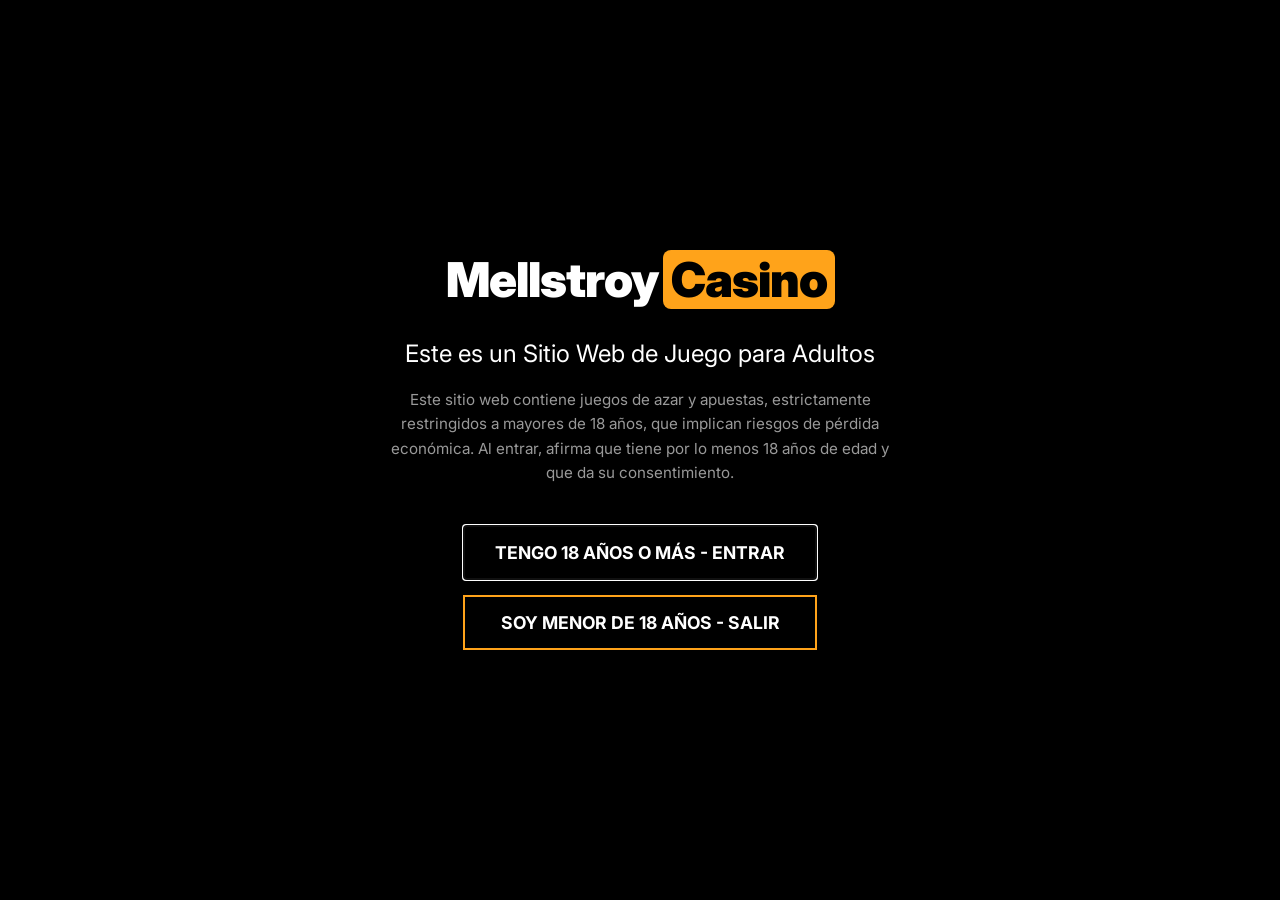
==== index.html @ 7cffe0b7 "First commit" ====
<!DOCTYPE html>
<html lang="es">

<head>
    <meta charset="UTF-8">
    <meta name="viewport" content="width=device-width, initial-scale=1.0">
    <title>Casino Royale | Crypto Casino</title>
    <link rel="stylesheet" href="styles.css">
    <!-- Fuente moderna para UI/UX -->
    <link rel="preconnect" href="https://fonts.googleapis.com">
    <link rel="preconnect" href="https://fonts.gstatic.com" crossorigin>
    <link href="https://fonts.googleapis.com/css2?family=Inter:wght@400;500;700;900&display=swap" rel="stylesheet">
</head>

<button onclick="localStorage.clear(); location.reload();"
    style="position: fixed; bottom: 10px; right: 10px; z-index: 9999; background: red; color: white; padding: 10px; border-radius: 5px; cursor: pointer;">💣
    Reset DB</button>

<body>

    <!-- modal de verificacion de edad (Meme Hub) -->
    <dialog id="age-gate-modal" class="modal hub-theme">
        <div class="modal-content hub-content">
            <div class="hub-logo">
                <span class="hub-white">Mellstroy</span><span class="hub-orange">Casino</span>
            </div>
            <h2>Este es un Sitio Web de Juego para Adultos</h2>
            <p>Este sitio web contiene juegos de azar y apuestas, estrictamente restringidos a mayores de 18 años, que
                implican riesgos de pérdida económica. Al entrar, afirma que tiene por lo menos 18 años de edad y que da
                su consentimiento.</p>
            <div class="modal-actions hub-actions">
                <button id="btn-accept-age" class="btn hub-btn">TENGO 18 AÑOS O MÁS - ENTRAR</button>
                <button id="btn-reject-age" class="btn hub-btn">SOY MENOR DE 18 AÑOS - SALIR</button>
            </div>
        </div>
    </dialog>

    <!-- modal del wallet -->
    <dialog id="wallet-modal" class="modal">
        <div class="modal-content glass-effect">
            <div style="display: flex; align-items: center; gap: 15px; margin-bottom: 20px;">
                <img id="wallet-avatar" src="" alt="Avatar"
                    style="width: 60px; height: 60px; border-radius: 50%; border: 2px solid var(--accent-primary);">
                <div style="text-align: left;">
                    <h3 id="wallet-name" class="neon-text" style="margin-bottom: 5px;">Usuario</h3>
                    <p style="color: var(--text-secondary); font-size: 0.9em;">Miembro VIP</p>
                </div>
                <button id="btn-close-wallet" class="btn-icon" style="margin-left: auto; align-self: flex-start;">
                    <svg width="24" height="24" viewBox="0 0 24 24" fill="none" stroke="currentColor" stroke-width="2">
                        <path d="M18 6L6 18M6 6l12 12" />
                    </svg>
                </button>
            </div>

            <!-- Tabs de navegacion -->
            <div class="wallet-tabs">
                <button class="wallet-tab active" data-tab="deposit">Depósito</button>
                <button class="wallet-tab" data-tab="withdraw">Retiro</button>
                <button class="wallet-tab" data-tab="history">Historial</button>
            </div>

            <div class="wallet-body">
                <!-- Contenedor general de saldo, se mantiene comun en deposito y retiro -->
                <div class="wallet-balance-box">
                    <p>Saldo Actual</p>
                    <div class="balance-display">
                        <span id="wallet-balance">0.00</span> <span class="currency">€</span>
                    </div>
                </div>

                <!-- Tab Deposito / Retiro (comparten estructura) -->
                <div id="tab-transaction" class="tab-content active">
                    <div class="transaction-form">
                        <label id="transaction-label">Cantidad a ingresar</label>
                        <div class="input-group">
                            <input type="number" id="transaction-input" placeholder="0.00" min="0" step="10">
                            <span class="currency-addon">€</span>
                        </div>

                        <div class="quick-amounts">
                            <button class="btn-quick" data-val="10">+10</button>
                            <button class="btn-quick" data-val="50">+50</button>
                            <button class="btn-quick" data-val="100">+100</button>
                            <button class="btn-quick" id="btn-max-amount">MAX</button>
                        </div>

                        <button id="btn-confirm-transaction" class="btn btn-primary btn-full">Confirmar
                            Transacción</button>
                        <p id="transaction-msg" class="transaction-msg"></p>
                    </div>
                </div>

                <!-- Tab Historial -->
                <div id="tab-history" class="tab-content" style="display: none;">
                    <ul id="wallet-transactions" class="history-list">
                        <!-- transacciones inyectadas por js -->
                    </ul>
                </div>
            </div>
        </div>
    </dialog>

    <!-- modal del perfil de usuario (separado) -->
    <dialog id="profile-modal" class="modal">
        <div class="modal-content glass-effect">
            <h2 style="margin-bottom: 20px;">Mi Perfil</h2>
            <div style="display: flex; align-items: center; gap: 15px; margin-bottom: 20px;">
                <img id="profile-modal-avatar" src="" alt="Avatar"
                    style="width: 80px; height: 80px; border-radius: 50%; border: 2px solid var(--accent-primary);">
                <div style="text-align: left;">
                    <h3 id="profile-modal-name" class="neon-text" style="margin-bottom: 5px; font-size: 1.5rem;">Usuario
                    </h3>
                    <p style="color: var(--text-secondary); font-size: 0.9em;">usuario@mellstroy.com</p>
                </div>
            </div>
            <div style="display: flex; justify-content: flex-end; gap: 10px;">
                <button id="btn-close-profile" class="btn btn-secondary">Cerrar</button>
                <button id="btn-logout" class="btn btn-primary"
                    style="background: #ef4444; box-shadow: 0 0 15px rgba(239, 68, 68, 0.5);">Cerrar Sesión</button>
            </div>
        </div>
    </dialog>

    <!-- modal de login / selector de perfiles -->
    <dialog id="login-modal" class="modal" style="margin: auto; border: none; background: transparent; padding: 0;">
        <div class="modal-content glass-effect" style="width: 100vw; max-width: 500px; text-align: center;">
            <div style="margin-bottom: 30px;">
                <svg width="60" height="60" viewBox="0 0 24 24" fill="none" stroke="var(--accent-secondary)"
                    stroke-width="2"
                    style="background: rgba(139, 92, 246, 0.1); border-radius: 15px; padding: 10px; margin-bottom: 15px;">
                    <path d="M12 2L2 7l10 5 10-5-10-5zM2 17l10 5 10-5M2 12l10 5 10-5" />
                </svg>
                <h2 class="neon-text">Bienvenido a Mellstroy</h2>
                <p style="color: var(--text-secondary); margin-top: 10px;">Selecciona tu perfil o crea uno nuevo</p>
            </div>

            <div id="profiles-list"
                style="display: grid; grid-template-columns: repeat(2, 1fr); gap: 15px; margin-bottom: 30px;">
                <!-- perfiles inyectados por js -->
            </div>

            <div
                style="background: rgba(0,0,0,0.2); padding: 20px; border-radius: 12px; border: 1px solid rgba(255,255,255,0.05);">
                <h4 style="margin-bottom: 15px; color: var(--text-secondary);">Crear nuevo perfil</h4>
                <div class="input-group" style="margin-bottom: 15px;">
                    <input type="text" id="new-profile-name" placeholder="Tu nombre..."
                        style="flex: 1; background: transparent; border: none; color: #fff; padding: 12px; outline: none;">
                </div>
                <button id="btn-create-profile" class="btn btn-primary" style="width: 100%;">Registrarse y
                    Jugar</button>
            </div>
        </div>
    </dialog>

    <div class="app-layout">

        <!-- Sidebar Colapsable por defecto -->
        <aside class="sidebar collapsed" id="sidebar">
            <div class="sidebar-header" style="justify-content: center; padding-top: 10px;">
                <button id="btn-toggle-sidebar" class="btn-icon" aria-label="Colapsar menú">
                    <svg width="24" height="24" viewBox="0 0 24 24" fill="none" stroke="currentColor" stroke-width="2">
                        <path d="M3 12h18M3 6h18M3 18h18" />
                    </svg>
                </button>
            </div>

            <div class="sidebar-vip">
                <div class="vip-level">Nivel Bronce</div>
                <div class="vip-progress-bar">
                    <div class="vip-progress-fill" style="width: 45%;"></div>
                </div>
                <div class="vip-xp">Faltan 550 XP</div>
            </div>

            <nav class="sidebar-nav">
                <ul>
                    <li><a href="#" class="active"><span class="icon">🎰</span> <span class="nav-text">Slots</span></a>
                    </li>
                    <li><a href="#"><span class="icon">🔴</span> <span class="nav-text">Live Casino</span></a></li>
                    <li><a href="#"><span class="icon">🚀</span> <span class="nav-text">Crash Originals</span></a></li>
                    <li><a href="#"><span class="icon">🎁</span> <span class="nav-text">Rakeback / Bonos</span></a></li>
                    <li><a href="#"><span class="icon">🤝</span> <span class="nav-text">Afiliados</span></a></li>
                </ul>
                <ul style="margin-top: 30px; border-top: 1px solid rgba(255,255,255,0.05); padding-top: 20px;">
                    <li><a href="#"><span class="icon">🎧</span> <span class="nav-text">Soporte 24/7</span></a></li>
                </ul>
            </nav>
        </aside>

        <!-- Contenedor Principal -->
        <div class="main-content">

            <!-- Topbar Superior -->
            <header class="topbar">
                <!-- Logo movido aquí -->
                <div class="logo" style="display: flex; align-items: center; gap: 10px; cursor: pointer;"
                    onclick="returnToHome()">
                    <svg width="30" height="30" viewBox="0 0 24 24" fill="none" stroke="var(--accent-secondary)"
                        stroke-width="2" style="background: rgba(139, 92, 246, 0.1); border-radius: 8px; padding: 4px;">
                        <path d="M12 2L2 7l10 5 10-5-10-5zM2 17l10 5 10-5M2 12l10 5 10-5" />
                    </svg>
                    <span style="font-weight: 900; font-size: 1.5rem; letter-spacing: 1px;">MELLSTROY</span>
                </div>

                <div class="user-controls">
                    <!-- Boton Iniciar Sesion (Oculto si hay sesion) -->
                    <button id="btn-open-login" class="btn btn-primary" style="display: none;">Iniciar Sesión /
                        Registro</button>

                    <!-- Controles de usuario logueado -->
                    <div id="logged-in-controls" style="display: flex; gap: 20px; align-items: center; display: none;">
                        <!-- Contenedor de Saldo Mockeado -->
                        <div class="balance-container glass-effect" style="cursor: pointer;">
                            <span id="user-balance" class="balance-amount">0.00</span>
                            <span id="user-currency" class="balance-currency">€</span>
                            <button id="btn-add-funds" class="btn-add">+</button>
                        </div>

                        <!-- Perfil de Usuario -->
                        <div class="user-profile" id="user-profile-btn">
                            <img id="user-avatar" src="" alt="Avatar" class="avatar">
                            <span id="user-name" class="username">Usuario</span>
                        </div>
                    </div>
                </div>
            </header>

            <!-- Área de Contenido Principal -->
            <main>
                <!-- Banners Promocionales -->
                <section class="promo-banners">
                    <div class="banner-card banner-1">
                        <div class="banner-content">
                            <h3>550% bonus +<br>400 free spins!</h3>
                            <button class="btn btn-primary btn-sm">Grab</button>
                        </div>
                    </div>

                    <div class="banner-card banner-2">
                        <div class="banner-content">
                            <h3>Up to 30%<br>casino cashback</h3>
                            <button class="btn btn-secondary btn-sm"
                                style="background: rgba(255,255,255,0.1); border: none;">Details</button>
                        </div>
                    </div>

                    <div class="banner-card banner-3">
                        <div class="banner-content">
                            <h3>Multiple bet<br>bonus up to 15%</h3>
                            <button class="btn btn-secondary btn-sm"
                                style="background: rgba(255,255,255,0.1); border: none;">Details</button>
                        </div>
                    </div>

                    <div class="banner-card banner-4">
                        <div class="banner-content">
                            <h3>Weekly Races<br>& Tournaments</h3>
                            <button class="btn btn-secondary btn-sm"
                                style="background: rgba(255,255,255,0.1); border: none;">Details</button>
                        </div>
                    </div>
                </section>

                <!-- Buscador y Categorías -->
                <section class="search-and-categories">
                    <div class="search-bar-row">
                        <div class="main-search">
                            <svg class="search-icon" width="20" height="20" viewBox="0 0 24 24" fill="none"
                                stroke="currentColor" stroke-width="2">
                                <circle cx="11" cy="11" r="8"></circle>
                                <line x1="21" y1="21" x2="16.65" y2="16.65"></line>
                            </svg>
                            <input type="text" placeholder="Search" class="full-search-input">
                        </div>
                        <button class="btn btn-providers">Providers</button>
                    </div>

                    <div class="categories-scroll">
                        <button class="category-btn active">
                            <svg width="18" height="18" viewBox="0 0 24 24" fill="currentColor">
                                <path d="M4 4h6v6H4zm10 0h6v6h-6zM4 14h6v6H4zm10 0h6v6h-6z" />
                            </svg>
                            Lobby
                        </button>
                        <button class="category-btn">✨ Popular</button>
                        <button class="category-btn">Mell Originals</button>
                        <button class="category-btn">👑 Top games</button>
                        <button class="category-btn">🎰 Slots</button>
                        <button class="category-btn">🎯 Roulette</button>
                        <button class="category-btn">🆕 New</button>
                        <button class="category-btn">♠️ Live Casino</button>
                        <button class="category-btn">🎁 Bonus buy</button>
                        <button class="category-btn">⚡ Quick games</button>
                        <button class="category-btn">🃏 Blackjack</button>
                    </div>
                </section>

                <!-- Juego Crash (Oculto por defecto) -->
                <section id="crash-game-section" style="display: none; margin-top: 20px;">
                    <div class="crash-container">
                        <!-- Izquierda: Gráfico -->
                        <div class="crash-graph glass-effect">
                            <div id="crash-multiplier" class="crash-multiplier-text">1.00x</div>
                            <div id="crash-status-text" class="crash-status">Esperando...</div>
                        </div>

                        <!-- Derecha: Panel de Apuestas -->
                        <div class="crash-panel glass-effect">
                            <h3 style="margin-bottom: 20px;">Apuesta</h3>

                            <div class="input-group" style="margin-bottom: 15px;">
                                <input type="number" id="crash-bet-input" placeholder="0.00" min="0" value="10">
                                <span class="currency-addon">€</span>
                            </div>

                            <div class="quick-amounts" style="margin-bottom: 20px;">
                                <button class="btn-quick" id="btn-crash-min">Min</button>
                                <button class="btn-quick" id="btn-crash-half">1/2</button>
                                <button class="btn-quick" id="btn-crash-double">X2</button>
                                <button class="btn-quick" id="btn-crash-max">Max</button>
                            </div>

                            <button id="btn-crash-action"
                                class="btn btn-primary btn-full crash-action-btn">Apostar</button>
                            <p id="crash-msg" class="transaction-msg"></p>
                        </div>
                    </div>
                </section>

                <!-- Escaparate de Juegos (Grid) -->
                <section class="game-showcase">
                    <div class="section-header">
                        <h2>Juegos Destacados</h2>
                        <a href="#" class="link-view-all">Ver Todos</a>
                    </div>

                    <!-- El contenido se inyecta dinámicamente vía app.js para asegurar escalabilidad -->
                    <div id="game-grid" class="game-grid">
                        <!-- Las cards se renderizan aquí -->
                    </div>
                </section>
            </main>

        </div>
    </div>

    <!-- scripts -->
    <script type="module" src="app.js"></script>
</body>

</html>
---- styles.css ----
/* 
  === VARIABLES CSS ===
  Arquitectura de diseño centralizada para temática "Crypto Casino".
  Fondo oscuro profundo con acentos de neón para alto contraste.
*/
:root {
    /* Paleta de colores base */
    --bg-main: #0f172a;
    /* Slate 900 - Fondo global */
    --bg-panel: #1e293b;
    /* Slate 800 - Paneles y sidebar */
    --bg-panel-hover: #334155;
    /* Slate 700 - Hover de paneles */

    /* Acentos vibrantes (Neón Flow) */
    --accent-primary: #0ea5e9;
    /* Cyan vibrante */
    --accent-primary-glow: rgba(14, 165, 233, 0.5);
    --accent-secondary: #8b5cf6;
    /* Morado crypto */
    --accent-success: #10b981;
    /* Verde para balances/ganancias */

    /* Tipografía */
    --text-primary: #f8fafc;
    --text-secondary: #94a3b8;

    /* Variables de diseño */
    --sidebar-width: 260px;
    --sidebar-collapsed-width: 80px;
    --topbar-height: 70px;
    --radius-md: 12px;
    --radius-lg: 20px;
    --transition-speed: 0.3s ease;
}

/* === RESET Y BASE === */
* {
    margin: 0;
    padding: 0;
    box-sizing: border-box;
    font-family: 'Inter', sans-serif;
}

body {
    background-color: var(--bg-main);
    background-image: radial-gradient(circle at top left, rgba(76, 29, 149, 0.25) 0%, transparent 40%), radial-gradient(circle at top right, rgba(76, 29, 149, 0.25) 0%, transparent 40%);
    background-attachment: fixed;
    color: var(--text-primary);
    overflow-x: hidden;
}

/* Utilidades de Glassmorphism */
.glass-effect {
    background: rgba(30, 41, 59, 0.7);
    backdrop-filter: blur(12px);
    -webkit-backdrop-filter: blur(12px);
    border: 1px solid rgba(255, 255, 255, 0.05);
}

.neon-text {
    color: var(--accent-primary);
    text-shadow: 0 0 10px var(--accent-primary-glow);
}

/* === MODAL AGE GATE === */
/* Utilizamos <dialog> nativo. El ::backdrop oscurece el resto del DOM */
#age-gate-modal {
    background: #000000;
    width: 100vw;
    height: 100vh;
    max-width: 100%;
    max-height: 100%;
    margin: 0;
    border: none;
    padding: 0;
}

#age-gate-modal::backdrop {
    background: #000000;
}

.modal-content {
    padding: 40px;
    text-align: center;
    border-radius: var(--radius-lg);
    box-shadow: 0 25px 50px -12px rgba(0, 0, 0, 0.5);
}

.modal-content h2 {
    color: var(--accent-primary);
    margin-bottom: 15px;
    font-size: 1.8rem;
}

.modal-content p {
    color: var(--text-secondary);
    margin-bottom: 30px;
    line-height: 1.5;
}

.modal-actions {
    display: flex;
    gap: 15px;
    justify-content: center;
}

/* === BOTONES === */
.btn {
    padding: 12px 24px;
    border-radius: var(--radius-md);
    border: none;
    font-weight: 600;
    cursor: pointer;
    transition: all var(--transition-speed);
}

.btn-primary {
    background: var(--accent-primary);
    color: #fff;
    box-shadow: 0 0 15px var(--accent-primary-glow);
}

.btn-primary:hover {
    background: #0284c7;
    box-shadow: 0 0 25px var(--accent-primary-glow);
    transform: translateY(-2px);
}

.btn-secondary {
    background: transparent;
    color: var(--text-secondary);
    border: 1px solid var(--text-secondary);
}

.btn-secondary:hover {
    background: rgba(255, 255, 255, 0.05);
    color: var(--text-primary);
}

.btn-lg {
    padding: 15px 35px;
    font-size: 1.1rem;
}

.btn-icon {
    background: transparent;
    color: var(--text-primary);
    border: none;
    cursor: pointer;
    padding: 5px;
    border-radius: 5px;
    display: flex;
    align-items: center;
    justify-content: center;
}

.btn-icon:hover {
    background: rgba(255, 255, 255, 0.1);
}

/* Modales Exclusivos (Wallet y Perfil) */
#wallet-modal,
#profile-modal {
    margin: auto;
    border: none;
    background: transparent;
    padding: 0;
}

#wallet-modal::backdrop,
#profile-modal::backdrop {
    background: rgba(0, 0, 0, 0.8);
    backdrop-filter: blur(5px);
}

#login-modal::backdrop {
    background: rgba(15, 23, 42, 0.95);
    backdrop-filter: blur(10px);
}

#wallet-modal .modal-content,
#profile-modal .modal-content {
    max-width: 500px;
    width: 100%;
}

/* === LAYOUT PRINCIPAL === */
.app-layout {
    display: flex;
    min-height: 100vh;
}

/* --- SIDEBAR --- */
.sidebar {
    width: var(--sidebar-width);
    background-color: var(--bg-panel);
    border-right: 1px solid rgba(255, 255, 255, 0.05);
    transition: width var(--transition-speed);
    display: flex;
    flex-direction: column;
    z-index: 100;
    position: relative;
}

/* Estado colapsado modificado por JS */
.sidebar.collapsed {
    width: var(--sidebar-collapsed-width);
}

.sidebar.collapsed .logo span:not(.neon-text),
.sidebar.collapsed .nav-text,
.sidebar.collapsed .sidebar-vip {
    display: none;
}

.sidebar-header {
    height: var(--topbar-height);
    display: flex;
    align-items: center;
    justify-content: space-between;
    padding: 0 20px;
    border-bottom: 1px solid rgba(255, 255, 255, 0.05);
}

/* --- SIDEBAR VIP --- */
.sidebar-vip {
    padding: 20px;
    border-bottom: 1px solid rgba(255, 255, 255, 0.05);
    display: flex;
    flex-direction: column;
    gap: 8px;
    white-space: nowrap;
    overflow: hidden;
}

.vip-level {
    font-weight: 700;
    color: var(--accent-success);
    font-size: 0.9rem;
}

.vip-progress-bar {
    height: 6px;
    background: rgba(255, 255, 255, 0.1);
    border-radius: 3px;
    overflow: hidden;
}

.vip-progress-fill {
    height: 100%;
    background: linear-gradient(90deg, #ea580c, #fef08a);
    box-shadow: 0 0 10px rgba(234, 179, 8, 0.6);
    border-radius: 3px;
}

.vip-xp {
    font-size: 0.75rem;
    color: var(--text-secondary);
}

.logo {
    font-size: 1.5rem;
    font-weight: 900;
    letter-spacing: 1px;
}

.sidebar-nav {
    padding: 20px 0;
}

.sidebar-nav ul {
    list-style: none;
}

.sidebar-nav li a {
    display: flex;
    align-items: center;
    padding: 15px 20px;
    color: var(--text-secondary);
    text-decoration: none;
    transition: all 0.2s ease;
    gap: 15px;
}

.sidebar-nav li a:hover,
.sidebar-nav li a.active {
    color: var(--text-primary);
    background-color: rgba(255, 255, 255, 0.03);
    border-left: 4px solid var(--accent-primary);
}

.sidebar-nav .icon {
    font-size: 1.2rem;
}

/* --- CONTENIDO PRINCIPAL --- */
.main-content {
    flex: 1;
    display: flex;
    flex-direction: column;
    /* Aseguramos que el main tome el resto del ancho y no desborde */
    width: calc(100% - var(--sidebar-width));
    transition: width var(--transition-speed);
}

/* --- TOPBAR --- */
.topbar {
    height: var(--topbar-height);
    background-color: rgba(15, 23, 42, 0.9);
    backdrop-filter: blur(10px);
    display: flex;
    align-items: center;
    justify-content: space-between;
    padding: 0 30px;
    border-bottom: 1px solid rgba(255, 255, 255, 0.05);
    position: sticky;
    top: 0;
    z-index: 50;
}

.search-input {
    background: var(--bg-panel);
    border: 1px solid rgba(255, 255, 255, 0.1);
    border-radius: 20px;
    padding: 10px 20px;
    color: var(--text-primary);
    width: 250px;
    outline: none;
    transition: all 0.3s;
}

.search-input:focus {
    border-color: var(--accent-primary);
    box-shadow: 0 0 10px var(--accent-primary-glow);
}

.user-controls {
    display: flex;
    align-items: center;
    gap: 20px;
}

/* Contenedor de saldo */
.balance-container {
    display: flex;
    align-items: center;
    padding: 8px 15px;
    border-radius: 20px;
    gap: 10px;
}

.balance-amount {
    color: var(--accent-success);
    font-weight: 700;
}

.balance-currency {
    color: var(--text-secondary);
    font-size: 0.85rem;
}

.btn-add {
    background: var(--accent-success);
    color: #fff;
    border: none;
    width: 24px;
    height: 24px;
    border-radius: 50%;
    font-weight: bold;
    cursor: pointer;
    display: flex;
    align-items: center;
    justify-content: center;
    transition: transform 0.2s;
}

.btn-add:hover {
    transform: scale(1.1);
}

/* Perfil */
.user-profile {
    display: flex;
    align-items: center;
    gap: 10px;
    cursor: pointer;
}

.avatar {
    width: 35px;
    height: 35px;
    border-radius: 50%;
    border: 2px solid var(--accent-primary);
}

.username {
    font-weight: 500;
}

/* --- ÁREA MAIN (HERO Y GRID) --- */
main {
    padding: 30px;
    overflow-y: auto;
}

/* --- BANNERS PROMOCIONALES --- */
/* --- ANIMACIONES --- */
@keyframes fadeUp {
    0% {
        opacity: 0;
        transform: translateY(30px);
    }
    100% {
        opacity: 1;
        transform: translateY(0);
    }
}

.promo-banners {
    display: grid;
    grid-template-columns: repeat(4, 1fr);
    gap: 20px;
    margin-bottom: 30px;
}

.banner-card {
    border-radius: var(--radius-lg);
    padding: 25px;
    min-height: 200px;
    display: flex;
    flex-direction: column;
    justify-content: flex-end;
    align-items: flex-start;
    background-size: cover;
    background-position: center;
    position: relative;
    overflow: hidden;
    opacity: 0;
}

.start-animations .banner-card {
    animation: fadeUp 0.6s ease forwards;
}

.banner-1 { animation-delay: 0.1s; }
.banner-2 { animation-delay: 0.2s; }
.banner-3 { animation-delay: 0.3s; }
.banner-4 { animation-delay: 0.4s; }

/* simulamos los fondos de las fotos de los banners */
.banner-1 {
    background: linear-gradient(to right, #4338ca, #3b82f6);
}

.banner-2 {
    background: linear-gradient(to right, #1d4ed8, #2563eb);
}

.banner-3 {
    background: linear-gradient(to right, #1e3a8a, #1d4ed8);
}

.banner-4 {
    background: linear-gradient(to right, #0ea5e9, #38bdf8);
}

.banner-content {
    position: relative;
    z-index: 2;
}

.banner-content h3 {
    font-size: 1.3rem;
    margin-bottom: 15px;
    line-height: 1.2;
    color: #fff;
    font-weight: 900;
}

.btn-sm {
    padding: 8px 16px;
    font-size: 0.9rem;
    border-radius: 8px;
}

/* --- BUSCADOR Y CATEGORÍAS --- */
.search-and-categories {
    margin-bottom: 40px;
}

.search-bar-row {
    display: flex;
    gap: 15px;
    margin-bottom: 20px;
}

.main-search {
    flex: 1;
    background: #1a1b23;
    border-radius: 12px;
    display: flex;
    align-items: center;
    padding: 0 20px;
    border: 1px solid rgba(255, 255, 255, 0.05);
}

.search-icon {
    color: var(--text-secondary);
    margin-right: 15px;
}

.full-search-input {
    flex: 1;
    background: transparent;
    border: none;
    color: #fff;
    padding: 15px 0;
    outline: none;
    font-size: 1rem;
}

.btn-providers {
    background: #1a1b23;
    color: var(--text-secondary);
    border: 1px solid rgba(255, 255, 255, 0.05);
    padding: 0 20px;
    border-radius: 12px;
    cursor: pointer;
    font-weight: 600;
    transition: all 0.2s;
}

.btn-providers:hover {
    background: rgba(255, 255, 255, 0.1);
    color: #fff;
}

/* Scroll horizontal categorias */
.categories-scroll {
    display: flex;
    gap: 10px;
    overflow-x: auto;
    padding-bottom: 10px;
    scrollbar-width: none;
    /* firefox */
}

.categories-scroll::-webkit-scrollbar {
    display: none;
    /* chrome */
}

.category-btn {
    background: #1a1b23;
    border: 1px solid rgba(255, 255, 255, 0.05);
    color: var(--text-secondary);
    padding: 12px 20px;
    border-radius: 12px;
    white-space: nowrap;
    cursor: pointer;
    font-weight: 600;
    display: flex;
    align-items: center;
    gap: 8px;
    transition: all 0.2s;
}

.category-btn:hover {
    background: rgba(255, 255, 255, 0.1);
    color: #fff;
}

.category-btn.active {
    background: linear-gradient(135deg, #4c1d95, #db2777);
    color: #fff;
    border-color: transparent;
    box-shadow: 0 4px 15px rgba(219, 39, 119, 0.4);
}

/* Showcase de Juegos */
.section-header {
    display: flex;
    justify-content: space-between;
    align-items: center;
    margin-bottom: 20px;
}

.section-header h2 {
    font-size: 1.5rem;
    font-weight: 700;
}

.link-view-all {
    color: var(--text-secondary);
    text-decoration: none;
    font-size: 0.9rem;
    transition: color 0.2s;
}

.link-view-all:hover {
    color: var(--accent-primary);
}

/* forzamos a 4 columnas porque asi es el diseño original */
.game-grid {
    display: grid;
    grid-template-columns: repeat(4, 1fr) !important;
    gap: 20px;
}

@media (max-width: 1024px) {
    .game-grid {
        grid-template-columns: repeat(2, 1fr) !important;
    }
}

@media (max-width: 768px) {
    .game-grid {
        grid-template-columns: 1fr !important;
    }
}


/* Card de Juego - Inyectadas por JS */
.game-card {
    background-color: #1a1b23;
    border-radius: 15px;
    overflow: hidden;
    position: relative;
    cursor: pointer;
    transition: transform 0.3s cubic-bezier(0.175, 0.885, 0.32, 1.275), box-shadow 0.3s ease, border-color 0.3s ease;
    border: 1px solid transparent;
    opacity: 0;
}

.start-animations .game-card {
    animation: fadeUp 0.6s ease forwards;
}

.game-card:nth-child(1) { animation-delay: 0.2s; }
.game-card:nth-child(2) { animation-delay: 0.3s; }
.game-card:nth-child(3) { animation-delay: 0.4s; }
.game-card:nth-child(4) { animation-delay: 0.5s; }
.game-card:nth-child(5) { animation-delay: 0.6s; }
.game-card:nth-child(6) { animation-delay: 0.7s; }
.game-card:nth-child(7) { animation-delay: 0.8s; }
.game-card:nth-child(8) { animation-delay: 0.9s; }

.game-card:hover {
    transform: translateY(-8px) scale(1.02);
    box-shadow: 0 10px 20px rgba(0, 0, 0, 0.5), 0 0 20px #0ea5e9, 0 0 40px #e81cff;
    border-color: rgba(232, 28, 255, 0.5);
}

.game-image {
    width: 100%;
    aspect-ratio: 16/9;
    height: auto;
    object-fit: cover;
    background-color: #2a3a4f;
    /* Placeholder base */
    display: block;
}

/* Gradientes placeholder para las imágenes en caso de fallar */
.img-placeholder-1 {
    background: linear-gradient(45deg, #ff6b6b, #c0392b);
}

.img-placeholder-2 {
    background: linear-gradient(45deg, #1abc9c, #16a085);
}

.img-placeholder-3 {
    background: linear-gradient(45deg, #9b59b6, #8e44ad);
}

.img-placeholder-4 {
    background: linear-gradient(45deg, #f1c40f, #f39c12);
}

.game-info {
    padding: 15px;
}

.game-title {
    font-weight: 700;
    margin-bottom: 5px;
    font-size: 1.1rem;
}

.game-provider {
    color: var(--text-secondary);
    font-size: 0.8rem;
    text-transform: uppercase;
    letter-spacing: 0.5px;
}

/* Overlay hover */
.game-hover-overlay {
    position: absolute;
    top: 0;
    left: 0;
    width: 100%;
    aspect-ratio: 16/9;
    height: auto;
    background: rgba(15, 23, 42, 0.7);
    display: flex;
    align-items: center;
    justify-content: center;
    opacity: 0;
    transition: opacity 0.3s;
}

.game-card:hover .game-hover-overlay {
    opacity: 1;
}

.game-hover-overlay .btn {
    transform: translateY(20px);
    transition: transform 0.3s;
}

.game-card:hover .game-hover-overlay .btn {
    transform: translateY(0);
}

/* Responsive básico */
@media (max-width: 768px) {
    .sidebar {
        position: absolute;
        height: 100%;
        transform: translateX(-100%);
    }

    .sidebar.open {
        transform: translateX(0);
    }

    .main-content {
        width: 100%;
    }

    .search-container {
        display: none;
        /* Ocultar buscador en móvil por simplicidad */
    }
}

/* <--- ¡ESTA ES LA LLAVE QUE FALTABA! Cierra el media query aquí. */


/* ========================================= */
/* BANNERS CON IMÁGENES (FUERA DE LOS MEDIA) */
/* ========================================= */

.banner-card {
    background-size: cover;
    background-position: center;
    background-repeat: no-repeat;
    position: relative;
    overflow: hidden;
    border-radius: 16px;
    min-height: 220px;
    display: flex;
    flex-direction: column;
    justify-content: center;
}

.banner-1 {
    background-image: linear-gradient(to right, rgba(0, 0, 0, 0.8), rgba(0, 0, 0, 0.1)),
        url('utils/img/imgRicardo.jpg');
}

.banner-2 {
    background-image: linear-gradient(to right, rgba(0, 0, 0, 0.8), rgba(0, 0, 0, 0.1)),
        url('utils/img/imgRuben.jpeg');
}

.banner-3 {
    background-image: linear-gradient(to right, rgba(0, 0, 0, 0.8), rgba(0, 0, 0, 0.1)),
        url('utils/img/imgVitali.jpeg');
}

.banner-4 {
    background-image: linear-gradient(to right, rgba(0, 0, 0, 0.8), rgba(0, 0, 0, 0.1)),
        url('utils/img/imgStepan.jpeg');
}

/* --- WALLET MODAL TABS --- */
.wallet-tabs {
    display: flex;
    border-bottom: 1px solid rgba(255, 255, 255, 0.1);
    margin-bottom: 20px;
}

.wallet-tab {
    flex: 1;
    background: transparent;
    color: var(--text-secondary);
    border: none;
    padding: 12px 0;
    font-weight: 600;
    cursor: pointer;
    border-bottom: 2px solid transparent;
    transition: all 0.2s;
}

.wallet-tab:hover {
    color: var(--text-primary);
}

.wallet-tab.active {
    color: var(--accent-primary);
    border-bottom: 2px solid var(--accent-primary);
}

.wallet-balance-box {
    background: rgba(0, 0, 0, 0.2);
    padding: 15px;
    border-radius: var(--radius-md);
    margin-bottom: 20px;
    text-align: left;
}

.wallet-balance-box p {
    color: var(--text-secondary);
    font-size: 0.85em;
    text-transform: uppercase;
}

.balance-display {
    font-size: 2em;
    font-weight: 700;
    color: var(--accent-success);
}

.balance-display .currency {
    font-size: 0.6em;
    color: var(--text-secondary);
}

.transaction-form {
    text-align: left;
}

.transaction-form label {
    display: block;
    color: var(--text-secondary);
    margin-bottom: 8px;
    font-size: 0.9em;
}

.input-group {
    display: flex;
    align-items: center;
    background: #1a1b23;
    border: 1px solid rgba(255, 255, 255, 0.05);
    border-radius: 12px;
    overflow: hidden;
    margin-bottom: 15px;
}

.input-group input {
    flex: 1;
    background: transparent;
    border: none;
    color: #fff;
    padding: 15px;
    font-size: 1.2rem;
    outline: none;
}

.input-group input::-webkit-outer-spin-button,
.input-group input::-webkit-inner-spin-button {
    -webkit-appearance: none;
    margin: 0;
}

.input-group .currency-addon {
    padding: 0 20px;
    color: var(--text-secondary);
    font-weight: bold;
}

.quick-amounts {
    display: flex;
    gap: 10px;
    margin-bottom: 25px;
}

.btn-quick {
    flex: 1;
    background: #1a1b23;
    border: 1px solid rgba(255, 255, 255, 0.05);
    color: var(--text-secondary);
    padding: 10px 0;
    border-radius: 8px;
    cursor: pointer;
    transition: all 0.2s;
}

.btn-quick:hover {
    background: rgba(255, 255, 255, 0.1);
    color: #fff;
}

.btn-full {
    width: 100%;
    padding: 15px;
    font-size: 1.1rem;
}

.transaction-msg {
    margin-top: 10px;
    font-size: 0.9em;
    text-align: center;
    min-height: 20px;
}

.history-list {
    list-style: none;
    padding: 0;
    font-size: 0.9em;
    display: flex;
    flex-direction: column;
    gap: 8px;
    max-height: 250px;
    overflow-y: auto;
}

.history-list::-webkit-scrollbar {
    width: 6px;
}

.history-list::-webkit-scrollbar-thumb {
    background: rgba(255, 255, 255, 0.1);
    border-radius: 4px;
}

/* --- TEMA MEME (Age Gate Hub) --- */
.hub-content {
    background: #000000;
    border: none;
    box-shadow: none;
    max-width: 600px;
    padding: 40px;
    text-align: center;
    color: #ffffff;
    margin: 0 auto;
    min-height: 100vh;
    display: flex;
    flex-direction: column;
    justify-content: center;
    align-items: center;
}

.hub-logo {
    font-size: 3rem;
    font-weight: 900;
    margin-bottom: 30px;
    display: flex;
    justify-content: center;
    align-items: center;
    gap: 5px;
    letter-spacing: -1px;
}

.hub-white {
    color: #ffffff;
}

.hub-orange {
    background-color: #ffa31a;
    color: #000000;
    padding: 0 8px;
    border-radius: 8px;
}

.hub-content h2 {
    font-size: 1.5rem;
    font-weight: normal;
    margin-bottom: 20px;
    color: #ffffff;
}

.hub-content p {
    color: #999999;
    font-size: 0.95rem;
    line-height: 1.6;
    margin-bottom: 40px;
}

.hub-actions {
    display: flex;
    flex-direction: column;
    gap: 15px;
    align-items: center;
}

.hub-btn {
    background: #000000;
    color: #ffffff;
    border: 2px solid #ffa31a;
    border-radius: 0;
    padding: 15px 30px;
    font-size: 1.1rem;
    font-weight: bold;
    width: 100%;
    max-width: 400px;
    transition: background 0.2s;
}

.hub-btn:hover {
    background: rgba(255, 163, 26, 0.1);
}

/* === JUEGO CRASH === */
.crash-container {
    display: grid;
    grid-template-columns: 2.5fr 1fr;
    gap: 20px;
}

@media (max-width: 900px) {
    .crash-container {
        grid-template-columns: 1fr;
    }
}

.crash-graph {
    min-height: 400px;
    display: flex;
    flex-direction: column;
    justify-content: center;
    align-items: center;
    position: relative;
    border-radius: var(--radius-lg);
    background: linear-gradient(180deg, #1a1b23 0%, #0f1015 100%);
    border: 1px solid rgba(255, 255, 255, 0.05);
}

.crash-multiplier-text {
    font-size: 6rem;
    font-weight: 900;
    color: #ffffff;
    transition: color 0.1s;
}

.crash-status {
    position: absolute;
    bottom: 20px;
    color: var(--text-secondary);
    font-size: 1.1rem;
}

.crash-panel {
    border-radius: var(--radius-lg);
    padding: 25px;
    display: flex;
    flex-direction: column;
}

.crash-action-btn {
    font-size: 1.5rem;
    padding: 20px;
    font-weight: bold;
    text-transform: uppercase;
}
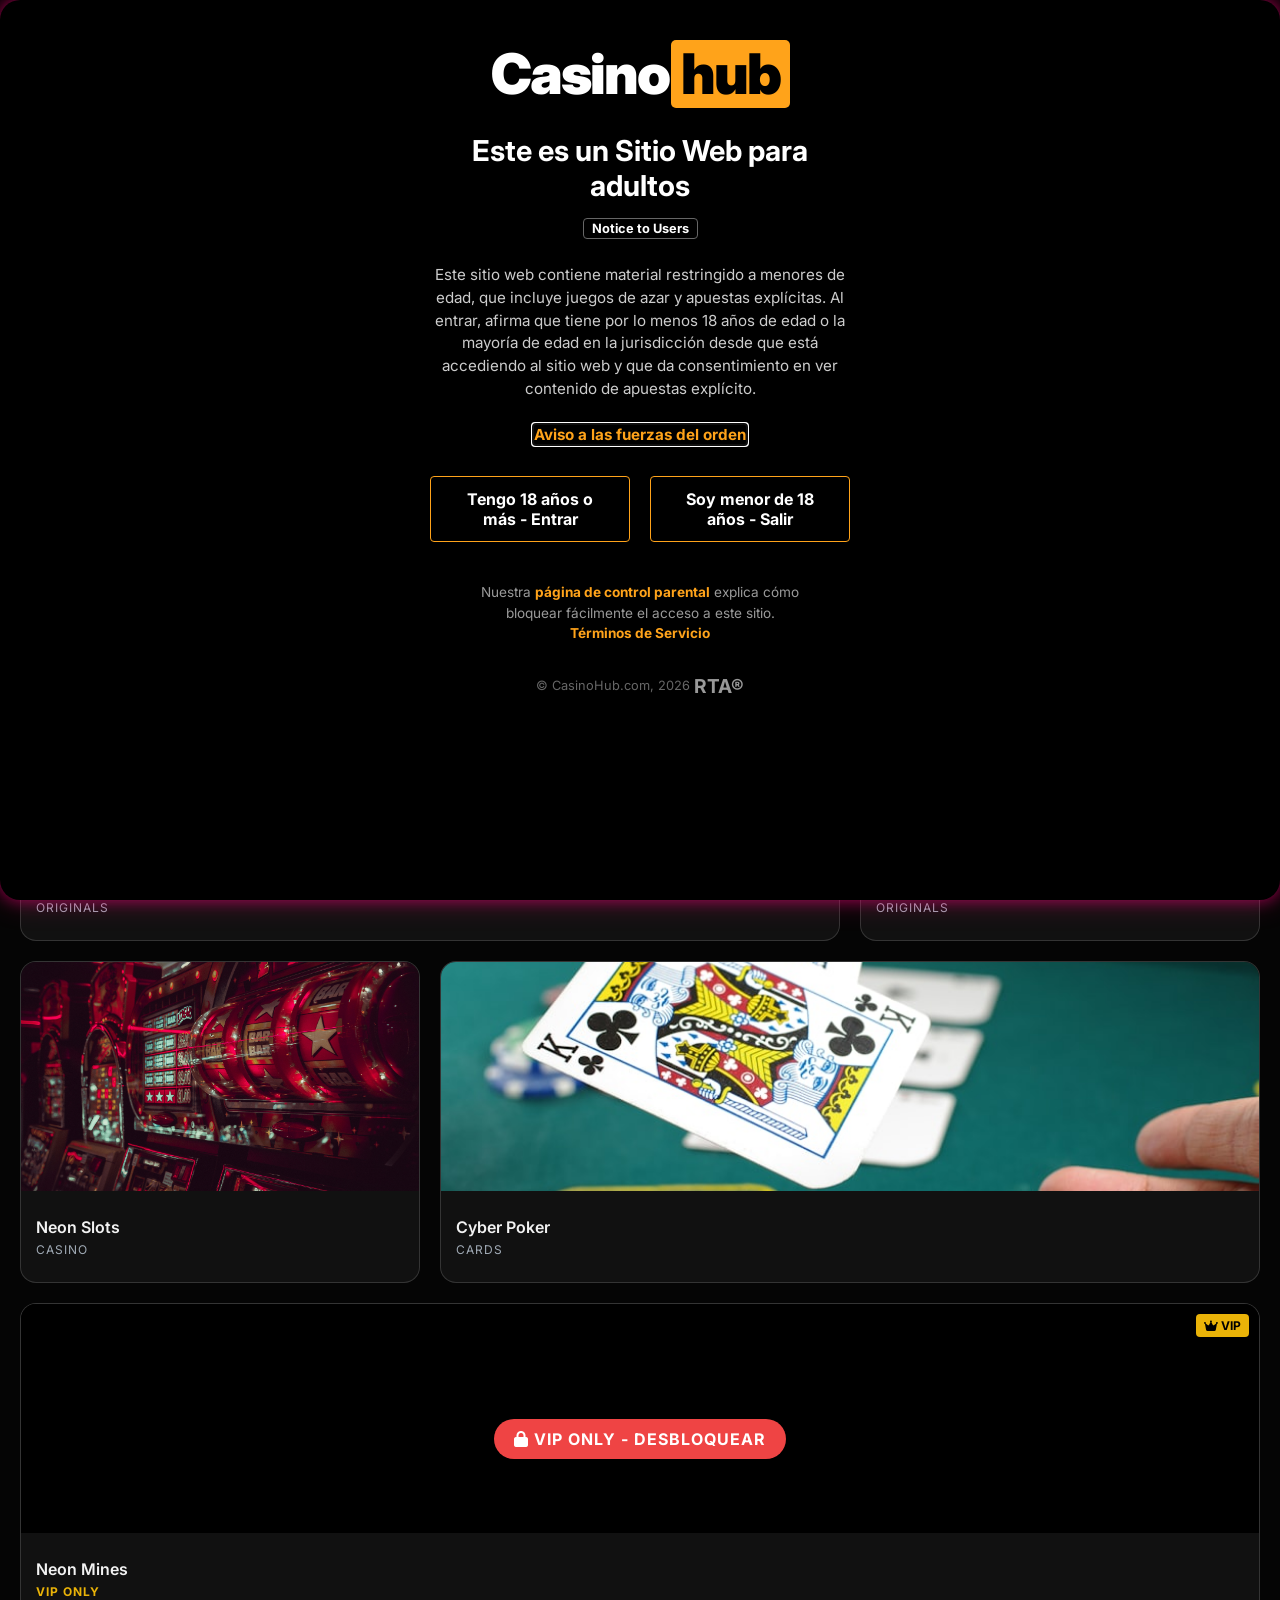
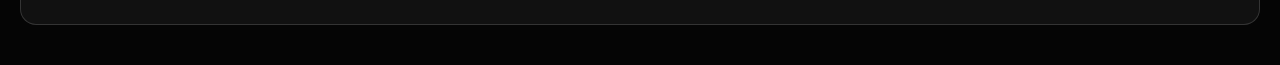
==== commit f05540a1: "update" ====
--- a/index.html
+++ b/index.html
@@ -4,51 +4,184 @@
 <head>
     <meta charset="UTF-8">
     <meta name="viewport" content="width=device-width, initial-scale=1.0">
-    <title>Casino Royale | Crypto Casino</title>
-    <link rel="stylesheet" href="styles.css">
-    <!-- Fuente moderna para UI/UX -->
-    <link rel="preconnect" href="https://fonts.googleapis.com">
-    <link rel="preconnect" href="https://fonts.gstatic.com" crossorigin>
-    <link href="https://fonts.googleapis.com/css2?family=Inter:wght@400;500;700;900&display=swap" rel="stylesheet">
+    <meta name="description"
+        content="CasinoHub - La plataforma de juegos online del futuro. Disfruta de Rocket Crash, Aviator, Slots y Poker con tecnología de vanguardia.">
+    <title>CasinoHub | Futuro del Juego</title>
+    <!-- Font Awesome -->
+    <link rel="stylesheet" href="https://cdnjs.cloudflare.com/ajax/libs/font-awesome/6.4.0/css/all.min.css">
+    <!-- Google Fonts -->
+    <link href="https://fonts.googleapis.com/css2?family=Inter:wght@400;500;600;700;800&display=swap" rel="stylesheet">
+    <!-- CSS -->
+    <link rel="stylesheet" href="css/styles.css">
+    <link rel="stylesheet" href="css/layout.css">
+    <link rel="stylesheet" href="css/games.css">
+    <link rel="stylesheet" href="css/modal.css">
+    <link rel="stylesheet" href="css/animations.css">
 </head>
 
-<button onclick="localStorage.clear(); location.reload();"
-    style="position: fixed; bottom: 10px; right: 10px; z-index: 9999; background: red; color: white; padding: 10px; border-radius: 5px; cursor: pointer;">💣
-    Reset DB</button>
-
 <body>
 
-    <!-- modal de verificacion de edad (Meme Hub) -->
-    <dialog id="age-gate-modal" class="modal hub-theme">
+    <!-- Modal de Verificación de Edad -->
+    <dialog id="ageGateModal" class="age-gate-dialog hub-theme">
         <div class="modal-content hub-content">
             <div class="hub-logo">
-                <span class="hub-white">Mellstroy</span><span class="hub-orange">Casino</span>
-            </div>
-            <h2>Este es un Sitio Web de Juego para Adultos</h2>
-            <p>Este sitio web contiene juegos de azar y apuestas, estrictamente restringidos a mayores de 18 años, que
-                implican riesgos de pérdida económica. Al entrar, afirma que tiene por lo menos 18 años de edad y que da
-                su consentimiento.</p>
+                <span class="hub-white">Casino</span><span class="hub-orange">hub</span>
+            </div>
+            <h2>Este es un Sitio Web para adultos</h2>
+            <div class="hub-badge">Notice to Users</div>
+            <p>Este sitio web contiene material restringido a menores de edad, que incluye juegos de azar y apuestas
+                explícitas. Al entrar, afirma que tiene por lo menos 18 años de edad o la mayoría de edad en la
+                jurisdicción desde que está accediendo al sitio web y que da consentimiento en ver contenido de apuestas
+                explícito.<br><br>
+                <a href="#" style="color: #ffa31a; text-decoration: none; font-weight: bold;">Aviso a las fuerzas del
+                    orden</a>
+            </p>
             <div class="modal-actions hub-actions">
-                <button id="btn-accept-age" class="btn hub-btn">TENGO 18 AÑOS O MÁS - ENTRAR</button>
-                <button id="btn-reject-age" class="btn hub-btn">SOY MENOR DE 18 AÑOS - SALIR</button>
-            </div>
-        </div>
-    </dialog>
-
-    <!-- modal del wallet -->
+                <button id="btnAcceptAge" class="btn hub-btn">Tengo 18 años o más - Entrar</button>
+                <button id="btnRejectAge" class="btn hub-btn">Soy menor de 18 años - Salir</button>
+            </div>
+            <div class="hub-footer">
+                Nuestra <a href="#">página de control parental</a> explica cómo<br>
+                bloquear fácilmente el acceso a este sitio.<br>
+                <a href="#">Términos de Servicio</a>
+            </div>
+            <div class="hub-rta">© CasinoHub.com, 2026 <strong>RTA®</strong></div>
+        </div>
+    </dialog>
+
+    <!-- Barra Superior Principal -->
+    <header class="topbar">
+        <div class="topbar-content">
+            <div class="topbar-left">
+                <!-- Logo del Casino -->
+                <div class="topbar-logo">
+                    <i class="fa-solid fa-dice-d20"></i> <span class="logo-text">CasinoHub</span>
+                </div>
+
+                <!-- Enlaces de Navegación -->
+                <nav class="topbar-nav" id="mobileNav">
+                    <a href="index.html" class="nav-item active">
+                        <i class="fa-solid fa-house"></i> Inicio
+                    </a>
+
+                    <!-- Menú Desplegable para Juegos -->
+                    <div class="mega-menu-wrapper">
+                        <a href="#games-section" class="nav-item">
+                            <i class="fa-solid fa-gamepad"></i> Juegos <i class="fa-solid fa-chevron-down"
+                                style="font-size: 12px; margin-left: 5px;"></i>
+                        </a>
+
+                        <div class="mega-menu">
+                            <a href="pages/aviator.html" class="mega-menu-item">
+                                <img src="assets/images/games/aviator.jpg" alt="Aviator">
+                                Aviator
+                            </a>
+                            <a href="pages/poker.html" class="mega-menu-item">
+                                <img src="assets/images/games/poker.jpg" alt="Poker">
+                                Cyber Poker
+                            </a>
+                            <a href="pages/mines.html" class="mega-menu-item">
+                                <img src="assets/images/games/mines.jpg" alt="Mines">
+                                Mines
+                            </a>
+                            <a href="pages/rocket.html" class="mega-menu-item">
+                                <img src="assets/images/games/rocket.jpg" alt="Rocket">
+                                Rocket Crash
+                            </a>
+                            <a href="pages/slots.html" class="mega-menu-item">
+                                <img src="assets/images/games/slots.jpg" alt="Slots">
+                                Slots
+                            </a>
+                        </div>
+                    </div>
+
+                    <a href="pages/bonuses.html" class="nav-item">
+                        <i class="fa-solid fa-gift"></i> Promociones
+                    </a>
+                </nav>
+            </div>
+
+            <div class="topbar-right">
+                <!-- Controles de Usuario (Saldo y Perfil) -->
+                <div class="user-controls">
+                    <div class="balance-display">
+                        <i class="fa-solid fa-wallet"></i>
+                        <span id="userBalance" class="balance-amount">0.00 EUR</span>
+                    </div>
+                    <button id="addFundsBtn" class="add-funds-btn"><i class="fa-solid fa-plus add-funds-icon"
+                            style="display:none;"></i><span class="add-funds-text">+ Añadir Saldo</span></button>
+                    <a href="#" class="user-profile-btn" style="cursor: pointer;">
+                        <div class="user-avatar" id="userAvatarBtn">J</div>
+                        <span id="userNameBtn">Jugador</span>
+                    </a>
+                </div>
+
+                <!-- Botón de Menú Móvil -->
+                <button id="mobileMenuBtn" class="mobile-menu-btn"><i class="fa-solid fa-bars"></i></button>
+            </div>
+        </div>
+    </header>
+
+    <!-- Contenido Principal -->
+    <main class="main-content">
+        <div class="hero-carousel" id="heroCarousel">
+            <button class="carousel-btn prev" id="btnPrevSlide"><i class="fa-solid fa-chevron-left"></i></button>
+            <button class="carousel-btn next" id="btnNextSlide"><i class="fa-solid fa-chevron-right"></i></button>
+
+            <div class="carousel-track" id="carouselTrack">
+                <div class="hero-banner" style="background-image: url('assets/images/banners/casino.png');">
+                    <div class="hero-content">
+                        <h1>Bienvenido al <br><span class="neon-text">Futuro del Juego</span></h1>
+                        <p>Multiplica tus ganancias en nuestra plataforma de nueva generación. Juegos exclusivos y
+                            experiencia inmersiva de alto nivel.</p>
+                        <a href="#games-section" class="btn-primary">Explorar Juegos <i
+                                class="fa-solid fa-arrow-right"></i></a>
+                    </div>
+                </div>
+                <div class="hero-banner" style="background-image: url('assets/images/banners/rocket.png');">
+                    <div class="hero-content">
+                        <h1>Rocket <span class="neon-text">Crash</span></h1>
+                        <p>Alcanza multiplicadores increíbles en la inmensidad del espacio. ¿Hasta dónde serás capaz de
+                            llegar antes del crash?</p>
+                        <a href="pages/rocket.html" class="btn-primary">Despegar Ahora <i
+                                class="fa-solid fa-rocket"></i></a>
+                    </div>
+                </div>
+                <div class="hero-banner"
+                    style="background-image: url('https://images.unsplash.com/photo-1596838132731-3301c3fd4317?ixlib=rb-4.0.3&auto=format&fit=crop&w=1600&q=80');">
+                    <div class="hero-content">
+                        <h1>Cyber <span class="neon-text">Poker</span></h1>
+                        <p>Demuestra tus habilidades en nuestras mesas holográficas de alta tensión contra jugadores de
+                            todo el mundo.</p>
+                        <a href="pages/poker.html" class="btn-primary">Entrar a la Mesa <i
+                                class="fa-solid fa-spade"></i></a>
+                    </div>
+                </div>
+            </div>
+
+            <div class="carousel-indicators" id="carouselIndicators"></div>
+        </div>
+
+        <section id="games-section">
+            <h2 class="section-title"><i class="fa-solid fa-fire"></i> Juegos Destacados</h2>
+            <div class="games-grid" id="gamesContainer">
+                <!-- Los juegos se inyectan aquí mediante JS -->
+            </div>
+        </section>
+    </main>
+
+    <!-- Modal de Billetera (Wallet) -->
     <dialog id="wallet-modal" class="modal">
         <div class="modal-content glass-effect">
             <div style="display: flex; align-items: center; gap: 15px; margin-bottom: 20px;">
                 <img id="wallet-avatar" src="" alt="Avatar"
-                    style="width: 60px; height: 60px; border-radius: 50%; border: 2px solid var(--accent-primary);">
+                    style="width: 60px; height: 60px; border-radius: 50%; border: 2px solid #0ea5e9;">
                 <div style="text-align: left;">
                     <h3 id="wallet-name" class="neon-text" style="margin-bottom: 5px;">Usuario</h3>
-                    <p style="color: var(--text-secondary); font-size: 0.9em;">Miembro VIP</p>
+                    <p style="color: #94a3b8; font-size: 0.9em;">Miembro VIP</p>
                 </div>
                 <button id="btn-close-wallet" class="btn-icon" style="margin-left: auto; align-self: flex-start;">
-                    <svg width="24" height="24" viewBox="0 0 24 24" fill="none" stroke="currentColor" stroke-width="2">
-                        <path d="M18 6L6 18M6 6l12 12" />
-                    </svg>
+                    <i class="fa-solid fa-xmark" style="font-size: 24px;"></i>
                 </button>
             </div>
 
@@ -84,8 +217,8 @@
                             <button class="btn-quick" id="btn-max-amount">MAX</button>
                         </div>
 
-                        <button id="btn-confirm-transaction" class="btn btn-primary btn-full">Confirmar
-                            Transacción</button>
+                        <button id="btn-confirm-transaction" class="btn-primary btn-full"
+                            style="border: none; cursor: pointer;">Confirmar Transacción</button>
                         <p id="transaction-msg" class="transaction-msg"></p>
                     </div>
                 </div>
@@ -100,252 +233,93 @@
         </div>
     </dialog>
 
-    <!-- modal del perfil de usuario (separado) -->
-    <dialog id="profile-modal" class="modal">
-        <div class="modal-content glass-effect">
-            <h2 style="margin-bottom: 20px;">Mi Perfil</h2>
-            <div style="display: flex; align-items: center; gap: 15px; margin-bottom: 20px;">
-                <img id="profile-modal-avatar" src="" alt="Avatar"
-                    style="width: 80px; height: 80px; border-radius: 50%; border: 2px solid var(--accent-primary);">
-                <div style="text-align: left;">
-                    <h3 id="profile-modal-name" class="neon-text" style="margin-bottom: 5px; font-size: 1.5rem;">Usuario
-                    </h3>
-                    <p style="color: var(--text-secondary); font-size: 0.9em;">usuario@mellstroy.com</p>
-                </div>
-            </div>
-            <div style="display: flex; justify-content: flex-end; gap: 10px;">
-                <button id="btn-close-profile" class="btn btn-secondary">Cerrar</button>
-                <button id="btn-logout" class="btn btn-primary"
-                    style="background: #ef4444; box-shadow: 0 0 15px rgba(239, 68, 68, 0.5);">Cerrar Sesión</button>
-            </div>
-        </div>
-    </dialog>
-
-    <!-- modal de login / selector de perfiles -->
-    <dialog id="login-modal" class="modal" style="margin: auto; border: none; background: transparent; padding: 0;">
-        <div class="modal-content glass-effect" style="width: 100vw; max-width: 500px; text-align: center;">
+    <!-- Modal de Inicio de Sesión y Selección de Perfil -->
+    <dialog id="login-modal" class="modal">
+        <div class="modal-content glass-effect" style="margin: auto;">
             <div style="margin-bottom: 30px;">
-                <svg width="60" height="60" viewBox="0 0 24 24" fill="none" stroke="var(--accent-secondary)"
-                    stroke-width="2"
-                    style="background: rgba(139, 92, 246, 0.1); border-radius: 15px; padding: 10px; margin-bottom: 15px;">
-                    <path d="M12 2L2 7l10 5 10-5-10-5zM2 17l10 5 10-5M2 12l10 5 10-5" />
-                </svg>
-                <h2 class="neon-text">Bienvenido a Mellstroy</h2>
-                <p style="color: var(--text-secondary); margin-top: 10px;">Selecciona tu perfil o crea uno nuevo</p>
+                <i class="fa-solid fa-user-circle"
+                    style="font-size: 40px; color: var(--magenta); margin-bottom: 15px;"></i>
+                <h2 class="neon-text">Bienvenido a CasinoHub</h2>
+                <p style="color: #94a3b8; margin-top: 10px;">Selecciona tu perfil o crea uno nuevo</p>
             </div>
 
             <div id="profiles-list"
                 style="display: grid; grid-template-columns: repeat(2, 1fr); gap: 15px; margin-bottom: 30px;">
-                <!-- perfiles inyectados por js -->
+                <!-- Los perfiles se inyectan aquí mediante JS -->
             </div>
 
             <div
                 style="background: rgba(0,0,0,0.2); padding: 20px; border-radius: 12px; border: 1px solid rgba(255,255,255,0.05);">
-                <h4 style="margin-bottom: 15px; color: var(--text-secondary);">Crear nuevo perfil</h4>
+                <h4 style="margin-bottom: 15px; color: #94a3b8;">Crear nuevo perfil</h4>
                 <div class="input-group" style="margin-bottom: 15px;">
                     <input type="text" id="new-profile-name" placeholder="Tu nombre..."
                         style="flex: 1; background: transparent; border: none; color: #fff; padding: 12px; outline: none;">
                 </div>
-                <button id="btn-create-profile" class="btn btn-primary" style="width: 100%;">Registrarse y
-                    Jugar</button>
-            </div>
-        </div>
-    </dialog>
-
-    <div class="app-layout">
-
-        <!-- Sidebar Colapsable por defecto -->
-        <aside class="sidebar collapsed" id="sidebar">
-            <div class="sidebar-header" style="justify-content: center; padding-top: 10px;">
-                <button id="btn-toggle-sidebar" class="btn-icon" aria-label="Colapsar menú">
-                    <svg width="24" height="24" viewBox="0 0 24 24" fill="none" stroke="currentColor" stroke-width="2">
-                        <path d="M3 12h18M3 6h18M3 18h18" />
-                    </svg>
+                <button id="btn-create-profile" class="btn-primary"
+                    style="width: 100%; border: none; cursor: pointer;">Registrarse y Jugar</button>
+            </div>
+            <button id="btn-close-login" class="btn-secondary"
+                style="margin-top: 15px; width: 100%; cursor: pointer;">Cerrar</button>
+        </div>
+    </dialog>
+
+    <!-- Modal de Pase VIP -->
+    <dialog id="vip-modal" class="modal">
+        <div class="modal-content glass-effect" style="text-align: center; max-width: 400px; margin: auto;">
+            <i class="fa-solid fa-crown"
+                style="font-size: 48px; color: #eab308; margin-bottom: 20px; text-shadow: 0 0 20px rgba(234, 179, 8, 0.5);"></i>
+            <h2 class="neon-text" style="color: #eab308; margin-bottom: 15px;">Pase VIP Exclusivo</h2>
+            <p style="color: #94a3b8; margin-bottom: 20px;">Desbloquea el acceso a Neon Mines y recompensas exclusivas
+                por <strong style="color: #fff;">1000 EUR</strong>.</p>
+
+            <button id="btn-buy-vip" class="btn-primary"
+                style="width: 100%; margin-bottom: 15px; background: linear-gradient(45deg, #eab308, #ca8a04); color: #000; font-weight: 800; border: none; cursor: pointer;">Comprar
+                VIP</button>
+            <button id="btn-close-vip" class="btn-secondary"
+                style="width: 100%; border: none; cursor: pointer;">Cancelar</button>
+        </div>
+    </dialog>
+
+    <!-- Contenedor de Notificaciones Toast -->
+    <div id="toast-container"></div>
+
+    <!-- Modal de Perfil de Usuario -->
+    <dialog id="profile-modal" class="modal">
+        <div class="modal-content glass-effect" style="margin: auto; max-width: 400px; text-align: center;">
+            <div style="display: flex; justify-content: space-between; align-items: flex-start; margin-bottom: 20px;">
+                <h3 class="neon-text" style="margin: 0; font-size: 1.5rem;">Mi Perfil</h3>
+                <button id="btn-close-profile" class="btn-icon">
+                    <i class="fa-solid fa-xmark" style="font-size: 24px;"></i>
                 </button>
             </div>
-
-            <div class="sidebar-vip">
-                <div class="vip-level">Nivel Bronce</div>
-                <div class="vip-progress-bar">
-                    <div class="vip-progress-fill" style="width: 45%;"></div>
-                </div>
-                <div class="vip-xp">Faltan 550 XP</div>
-            </div>
-
-            <nav class="sidebar-nav">
-                <ul>
-                    <li><a href="#" class="active"><span class="icon">🎰</span> <span class="nav-text">Slots</span></a>
-                    </li>
-                    <li><a href="#"><span class="icon">🔴</span> <span class="nav-text">Live Casino</span></a></li>
-                    <li><a href="#"><span class="icon">🚀</span> <span class="nav-text">Crash Originals</span></a></li>
-                    <li><a href="#"><span class="icon">🎁</span> <span class="nav-text">Rakeback / Bonos</span></a></li>
-                    <li><a href="#"><span class="icon">🤝</span> <span class="nav-text">Afiliados</span></a></li>
-                </ul>
-                <ul style="margin-top: 30px; border-top: 1px solid rgba(255,255,255,0.05); padding-top: 20px;">
-                    <li><a href="#"><span class="icon">🎧</span> <span class="nav-text">Soporte 24/7</span></a></li>
-                </ul>
-            </nav>
-        </aside>
-
-        <!-- Contenedor Principal -->
-        <div class="main-content">
-
-            <!-- Topbar Superior -->
-            <header class="topbar">
-                <!-- Logo movido aquí -->
-                <div class="logo" style="display: flex; align-items: center; gap: 10px; cursor: pointer;"
-                    onclick="returnToHome()">
-                    <svg width="30" height="30" viewBox="0 0 24 24" fill="none" stroke="var(--accent-secondary)"
-                        stroke-width="2" style="background: rgba(139, 92, 246, 0.1); border-radius: 8px; padding: 4px;">
-                        <path d="M12 2L2 7l10 5 10-5-10-5zM2 17l10 5 10-5M2 12l10 5 10-5" />
-                    </svg>
-                    <span style="font-weight: 900; font-size: 1.5rem; letter-spacing: 1px;">MELLSTROY</span>
-                </div>
-
-                <div class="user-controls">
-                    <!-- Boton Iniciar Sesion (Oculto si hay sesion) -->
-                    <button id="btn-open-login" class="btn btn-primary" style="display: none;">Iniciar Sesión /
-                        Registro</button>
-
-                    <!-- Controles de usuario logueado -->
-                    <div id="logged-in-controls" style="display: flex; gap: 20px; align-items: center; display: none;">
-                        <!-- Contenedor de Saldo Mockeado -->
-                        <div class="balance-container glass-effect" style="cursor: pointer;">
-                            <span id="user-balance" class="balance-amount">0.00</span>
-                            <span id="user-currency" class="balance-currency">€</span>
-                            <button id="btn-add-funds" class="btn-add">+</button>
-                        </div>
-
-                        <!-- Perfil de Usuario -->
-                        <div class="user-profile" id="user-profile-btn">
-                            <img id="user-avatar" src="" alt="Avatar" class="avatar">
-                            <span id="user-name" class="username">Usuario</span>
-                        </div>
-                    </div>
-                </div>
-            </header>
-
-            <!-- Área de Contenido Principal -->
-            <main>
-                <!-- Banners Promocionales -->
-                <section class="promo-banners">
-                    <div class="banner-card banner-1">
-                        <div class="banner-content">
-                            <h3>550% bonus +<br>400 free spins!</h3>
-                            <button class="btn btn-primary btn-sm">Grab</button>
-                        </div>
-                    </div>
-
-                    <div class="banner-card banner-2">
-                        <div class="banner-content">
-                            <h3>Up to 30%<br>casino cashback</h3>
-                            <button class="btn btn-secondary btn-sm"
-                                style="background: rgba(255,255,255,0.1); border: none;">Details</button>
-                        </div>
-                    </div>
-
-                    <div class="banner-card banner-3">
-                        <div class="banner-content">
-                            <h3>Multiple bet<br>bonus up to 15%</h3>
-                            <button class="btn btn-secondary btn-sm"
-                                style="background: rgba(255,255,255,0.1); border: none;">Details</button>
-                        </div>
-                    </div>
-
-                    <div class="banner-card banner-4">
-                        <div class="banner-content">
-                            <h3>Weekly Races<br>& Tournaments</h3>
-                            <button class="btn btn-secondary btn-sm"
-                                style="background: rgba(255,255,255,0.1); border: none;">Details</button>
-                        </div>
-                    </div>
-                </section>
-
-                <!-- Buscador y Categorías -->
-                <section class="search-and-categories">
-                    <div class="search-bar-row">
-                        <div class="main-search">
-                            <svg class="search-icon" width="20" height="20" viewBox="0 0 24 24" fill="none"
-                                stroke="currentColor" stroke-width="2">
-                                <circle cx="11" cy="11" r="8"></circle>
-                                <line x1="21" y1="21" x2="16.65" y2="16.65"></line>
-                            </svg>
-                            <input type="text" placeholder="Search" class="full-search-input">
-                        </div>
-                        <button class="btn btn-providers">Providers</button>
-                    </div>
-
-                    <div class="categories-scroll">
-                        <button class="category-btn active">
-                            <svg width="18" height="18" viewBox="0 0 24 24" fill="currentColor">
-                                <path d="M4 4h6v6H4zm10 0h6v6h-6zM4 14h6v6H4zm10 0h6v6h-6z" />
-                            </svg>
-                            Lobby
-                        </button>
-                        <button class="category-btn">✨ Popular</button>
-                        <button class="category-btn">Mell Originals</button>
-                        <button class="category-btn">👑 Top games</button>
-                        <button class="category-btn">🎰 Slots</button>
-                        <button class="category-btn">🎯 Roulette</button>
-                        <button class="category-btn">🆕 New</button>
-                        <button class="category-btn">♠️ Live Casino</button>
-                        <button class="category-btn">🎁 Bonus buy</button>
-                        <button class="category-btn">⚡ Quick games</button>
-                        <button class="category-btn">🃏 Blackjack</button>
-                    </div>
-                </section>
-
-                <!-- Juego Crash (Oculto por defecto) -->
-                <section id="crash-game-section" style="display: none; margin-top: 20px;">
-                    <div class="crash-container">
-                        <!-- Izquierda: Gráfico -->
-                        <div class="crash-graph glass-effect">
-                            <div id="crash-multiplier" class="crash-multiplier-text">1.00x</div>
-                            <div id="crash-status-text" class="crash-status">Esperando...</div>
-                        </div>
-
-                        <!-- Derecha: Panel de Apuestas -->
-                        <div class="crash-panel glass-effect">
-                            <h3 style="margin-bottom: 20px;">Apuesta</h3>
-
-                            <div class="input-group" style="margin-bottom: 15px;">
-                                <input type="number" id="crash-bet-input" placeholder="0.00" min="0" value="10">
-                                <span class="currency-addon">€</span>
-                            </div>
-
-                            <div class="quick-amounts" style="margin-bottom: 20px;">
-                                <button class="btn-quick" id="btn-crash-min">Min</button>
-                                <button class="btn-quick" id="btn-crash-half">1/2</button>
-                                <button class="btn-quick" id="btn-crash-double">X2</button>
-                                <button class="btn-quick" id="btn-crash-max">Max</button>
-                            </div>
-
-                            <button id="btn-crash-action"
-                                class="btn btn-primary btn-full crash-action-btn">Apostar</button>
-                            <p id="crash-msg" class="transaction-msg"></p>
-                        </div>
-                    </div>
-                </section>
-
-                <!-- Escaparate de Juegos (Grid) -->
-                <section class="game-showcase">
-                    <div class="section-header">
-                        <h2>Juegos Destacados</h2>
-                        <a href="#" class="link-view-all">Ver Todos</a>
-                    </div>
-
-                    <!-- El contenido se inyecta dinámicamente vía app.js para asegurar escalabilidad -->
-                    <div id="game-grid" class="game-grid">
-                        <!-- Las cards se renderizan aquí -->
-                    </div>
-                </section>
-            </main>
-
-        </div>
-    </div>
-
-    <!-- scripts -->
-    <script type="module" src="app.js"></script>
+            <div style="margin-bottom: 30px;">
+                <img id="profile-modal-avatar" src="" alt="Avatar"
+                    style="width: 100px; height: 100px; border-radius: 50%; border: 3px solid var(--magenta); margin-bottom: 15px; box-shadow: 0 0 15px rgba(236, 72, 153, 0.5);">
+                <h2 id="profile-modal-name" style="color: #fff; margin-bottom: 5px;">Usuario</h2>
+                <span
+                    style="background: rgba(16, 185, 129, 0.2); color: #10b981; padding: 4px 10px; border-radius: 20px; font-size: 0.8em; font-weight: bold;">Jugador
+                    Activo</span>
+            </div>
+
+            <button id="btn-logout" class="btn-secondary"
+                style="width: 100%; border: 1px solid #ef4444; color: #ef4444; cursor: pointer; display: flex; align-items: center; justify-content: center; gap: 10px;">
+                <i class="fa-solid fa-right-from-bracket"></i> Cerrar Sesión / Cambiar Cuenta
+            </button>
+        </div>
+    </dialog>
+
+    <!-- Botón Reset DB (Herramienta de Testing) -->
+    <button onclick="localStorage.clear(); sessionStorage.clear(); location.reload();"
+        style="position: fixed; bottom: 20px; right: 20px; z-index: 9999; background: #ef4444; color: white; padding: 12px 15px; border-radius: 8px; cursor: pointer; font-weight: bold; border: none; box-shadow: 0 4px 10px rgba(239, 68, 68, 0.4);">
+        💣 Reset DB
+    </button>
+
+    <!-- Scripts -->
+    <script src="js/utils/formatter.js"></script>
+    <script src="js/storage.js"></script>
+    <script src="js/notifications.js"></script>
+    <script src="js/ui.js"></script>
+    <script src="js/app.js"></script>
 </body>
 
 </html>
--- a/css/styles.css
+++ b/css/styles.css
@@ -0,0 +1,142 @@
+/* Variables principales del tema */
+:root {
+  --bg-main: #050505;
+  --bg-card: #111111;
+  --bg-card-hover: #1a1a1a;
+  --cyan: #00ffcc;
+  --magenta: #ff007f;
+  --yellow: #ffcc00;
+  --text: #f2f2f2;
+  --text-muted: #a0aab5;
+  --border: rgba(255, 255, 255, 0.15);
+  --glow-cyan: 0 0 15px rgba(0, 255, 204, 0.5), 0 0 30px rgba(0, 255, 204, 0.3);
+  --glow-magenta: 0 0 15px rgba(255, 0, 127, 0.5), 0 0 30px rgba(255, 0, 127, 0.3);
+  --glass-bg: rgba(10, 10, 10, 0.8);
+  --glass-border: 2px solid rgba(255, 255, 255, 0.1);
+  --font-main: 'Inter', system-ui, sans-serif;
+  --topbar-height: 80px;
+  --container-width: 1400px;
+}
+
+* {
+  margin: 0;
+  padding: 0;
+  box-sizing: border-box;
+}
+
+body {
+  background-color: var(--bg-main);
+  color: var(--text);
+  font-family: var(--font-main);
+  overflow-x: hidden;
+  min-height: 100vh;
+  background-attachment: fixed;
+  background-size: cover;
+  background-position: center;
+  transition: background 1s ease;
+}
+
+/* Sistema de botones premium */
+.btn-primary, .btn-secondary, .btn-success, .btn-danger, .add-funds-btn {
+  padding: 14px 28px;
+  border-radius: 12px;
+  font-weight: 800;
+  text-transform: uppercase;
+  letter-spacing: 1.5px;
+  transition: all 0.3s cubic-bezier(0.175, 0.885, 0.32, 1.275);
+  display: flex;
+  align-items: center;
+  justify-content: center;
+  gap: 12px;
+  position: relative;
+  overflow: hidden;
+  border: 2px solid rgba(255,255,255,0.15);
+  box-shadow: 0 5px 20px rgba(0,0,0,0.4);
+  cursor: pointer;
+  white-space: nowrap;
+}
+
+.btn-primary {
+  background: linear-gradient(135deg, #00ffcc 0%, #0088ff 100%);
+  color: #000;
+  box-shadow: 0 0 25px rgba(0, 255, 204, 0.4);
+}
+
+.btn-primary:hover {
+  transform: translateY(-4px) scale(1.03);
+  box-shadow: 0 0 40px rgba(0, 255, 204, 0.7);
+  filter: brightness(1.1);
+}
+
+.btn-secondary {
+  background: linear-gradient(135deg, #ff007f 0%, #7f00ff 100%);
+  color: #fff;
+  box-shadow: 0 0 25px rgba(255, 0, 127, 0.4);
+}
+
+.btn-secondary:hover {
+  transform: translateY(-4px) scale(1.03);
+  box-shadow: 0 0 40px rgba(255, 0, 127, 0.7);
+}
+
+.btn-success {
+  background: linear-gradient(135deg, #00ff66 0%, #009933 100%);
+  color: #000;
+  box-shadow: 0 0 25px rgba(0, 255, 102, 0.4);
+}
+
+.btn-success:hover {
+  transform: translateY(-4px) scale(1.03);
+  box-shadow: 0 0 40px rgba(0, 255, 102, 0.7);
+}
+
+.add-funds-btn {
+  background: linear-gradient(135deg, #ffcc00 0%, #ff8800 100%);
+  color: #000;
+  font-weight: 900;
+  padding: 10px 20px;
+  font-size: 15px;
+}
+
+.add-funds-btn:hover {
+  box-shadow: 0 0 30px rgba(255, 204, 0, 0.6);
+  transform: scale(1.05);
+}
+
+/* Efecto al presionar cualquier botón */
+.btn-primary:active, .btn-secondary:active, .btn-success:active, .add-funds-btn:active {
+  transform: scale(0.95);
+  filter: brightness(0.9);
+}
+
+a {
+  text-decoration: none;
+  color: inherit;
+}
+
+ul {
+  list-style: none;
+}
+
+button {
+  cursor: pointer;
+  border: none;
+  background: none;
+  font-family: var(--font-main);
+  color: var(--text);
+}
+
+::-webkit-scrollbar {
+  width: 10px;
+}
+::-webkit-scrollbar-track {
+  background: var(--bg-main);
+}
+::-webkit-scrollbar-thumb {
+  background: #222222;
+  border-radius: 5px;
+  border: 2px solid var(--bg-main);
+}
+::-webkit-scrollbar-thumb:hover {
+  background: var(--magenta);
+}
--- a/css/layout.css
+++ b/css/layout.css
@@ -0,0 +1,411 @@
+/* Estilos eliminados del sidebar, solo conservamos layout general */
+
+.nav-item {
+  display: flex;
+  align-items: center;
+  gap: 8px;
+  padding: 10px 15px;
+  border-radius: 8px;
+  color: var(--text-muted);
+  font-weight: 600;
+  font-size: 15px;
+  transition: all 0.3s cubic-bezier(0.4, 0, 0.2, 1);
+  position: relative;
+}
+
+.nav-item:hover, .nav-item.active {
+  color: #fff;
+  background: rgba(255, 255, 255, 0.05);
+}
+
+.nav-item i {
+  font-size: 16px;
+}
+
+.nav-item:hover i, .nav-item.active i {
+  color: var(--cyan);
+}
+
+/* Contenedor principal de la barra superior */
+.topbar {
+  position: fixed;
+  top: 0;
+  left: 0;
+  width: 100%;
+  height: var(--topbar-height);
+  background-color: rgba(5, 5, 5, 0.95);
+  backdrop-filter: blur(15px);
+  border-bottom: 2px solid rgba(255, 255, 255, 0.15); /* Borde más grueso y profesional */
+  z-index: 90;
+  display: flex;
+  justify-content: center;
+}
+
+.topbar-content {
+  width: 100%;
+  max-width: 1800px;
+  height: 100%;
+  display: flex;
+  align-items: center;
+  justify-content: space-between;
+  padding: 0 2%;
+}
+
+.topbar-left {
+  display: flex;
+  align-items: center;
+  gap: 30px;
+}
+
+.topbar-right {
+  display: flex;
+  align-items: center;
+  gap: 15px;
+}
+
+.mobile-menu-btn {
+  display: none;
+  background: transparent;
+  color: #fff;
+  border: none;
+  font-size: 24px;
+  cursor: pointer;
+  padding: 5px;
+}
+
+.topbar-logo {
+  font-size: 20px;
+  font-weight: 800;
+  text-transform: uppercase;
+  letter-spacing: 2px;
+  color: var(--cyan);
+  text-shadow: var(--glow-cyan);
+  display: flex;
+  align-items: center;
+  gap: 10px;
+}
+
+.topbar-nav {
+  display: flex;
+  align-items: center;
+  gap: 10px;
+}
+
+/* Mega Menú de Juegos */
+.mega-menu-wrapper {
+  position: relative;
+}
+
+.mega-menu {
+  position: absolute;
+  top: 100%;
+  left: -50px;
+  width: 500px; /* Más ancho para que no se vea apretado */
+  background: rgba(10, 10, 10, 0.98);
+  backdrop-filter: blur(15px);
+  border: 2px solid rgba(255,255,255,0.15); /* Bordes más gordos */
+  border-radius: 16px;
+  padding: 24px; /* Más espacio interno */
+  display: grid;
+  grid-template-columns: 1fr 1fr;
+  gap: 20px; /* Mayor separación */
+  opacity: 0;
+  visibility: hidden;
+  transform: translateY(10px);
+  transition: all 0.3s ease;
+  z-index: 100;
+  box-shadow: 0 10px 40px rgba(0,0,0,0.9);
+}
+
+.mega-menu-wrapper:hover .mega-menu {
+  opacity: 1;
+  visibility: visible;
+  transform: translateY(0);
+}
+
+.mega-menu-item {
+  display: flex;
+  align-items: center;
+  gap: 15px;
+  padding: 16px 20px; /* Botones más grandes y bien pulsables */
+  background: rgba(255,255,255,0.03);
+  border-radius: 12px;
+  border: 2px solid rgba(255,255,255,0.08); /* Bordes más gruesos */
+  transition: all 0.2s ease;
+  color: #fff;
+  font-weight: 800; /* Font más gorda y guapa */
+  font-size: 16px;
+  text-transform: uppercase;
+  letter-spacing: 1px;
+}
+
+.mega-menu-item:hover {
+  background: rgba(255,255,255,0.1);
+  border-color: var(--cyan);
+  transform: translateY(-3px);
+  box-shadow: 0 5px 15px rgba(0, 255, 204, 0.2);
+}
+
+.mega-menu-item img {
+  width: 32px;
+  height: 32px;
+  object-fit: cover;
+  border-radius: 6px;
+}
+
+.user-controls {
+  display: flex;
+  align-items: center;
+  gap: 15px;
+}
+
+.balance-display {
+  background: var(--bg-card);
+  padding: 8px 15px;
+  border-radius: 20px;
+  border: 1px solid rgba(0, 255, 255, 0.2);
+  display: flex;
+  align-items: center;
+  gap: 10px;
+  font-weight: 600;
+  box-shadow: inset 0 0 10px rgba(0, 255, 255, 0.1);
+}
+
+.balance-amount {
+  color: var(--cyan);
+}
+
+.add-funds-btn {
+  background: linear-gradient(45deg, var(--magenta), #8a008a);
+  padding: 8px 15px;
+  border-radius: 20px;
+  font-weight: 600;
+  transition: all 0.3s ease;
+}
+
+.add-funds-btn:hover {
+  box-shadow: var(--glow-magenta);
+  transform: translateY(-2px);
+}
+
+.user-profile-btn {
+  display: flex;
+  align-items: center;
+  gap: 10px;
+  background: rgba(255, 255, 255, 0.05);
+  padding: 5px 15px 5px 5px;
+  border-radius: 30px;
+  transition: background 0.3s ease;
+}
+
+.user-profile-btn:hover {
+  background: rgba(255, 255, 255, 0.1);
+}
+
+.user-avatar {
+  width: 35px;
+  height: 35px;
+  border-radius: 50%;
+  background: var(--cyan);
+  display: flex;
+  justify-content: center;
+  align-items: center;
+  color: var(--bg-main);
+  font-weight: bold;
+}
+
+/* Contenido Principal */
+.main-content {
+  margin: var(--topbar-height) auto 0;
+  max-width: var(--container-width);
+  padding: 40px 20px;
+  min-height: calc(100vh - var(--topbar-height));
+}
+
+.hero-carousel {
+  position: relative;
+  width: 100%;
+  height: 400px;
+  border-radius: 16px;
+  margin-bottom: 50px;
+  overflow: hidden;
+  box-shadow: 0 10px 30px rgba(0, 0, 0, 0.5);
+  background: #101520;
+}
+
+.carousel-track {
+  display: flex;
+  height: 100%;
+  transition: transform 0.5s ease-in-out;
+  width: 100%;
+}
+
+.hero-banner {
+  flex: 0 0 100%;
+  width: 100%;
+  height: 100%;
+  background-size: cover;
+  background-position: center;
+  display: flex;
+  flex-direction: column;
+  justify-content: center;
+  padding: 60px;
+  position: relative;
+}
+
+.hero-banner::after {
+  content: '';
+  position: absolute;
+  inset: 0;
+  background: linear-gradient(to right, rgba(0,0,0,0.8) 0%, rgba(0,0,0,0.3) 50%, transparent 100%);
+  z-index: 0;
+}
+
+.hero-content {
+  position: relative;
+  z-index: 2;
+  max-width: 600px;
+}
+
+.hero-banner h1 {
+  font-size: 52px;
+  font-weight: 900;
+  margin-bottom: 20px;
+  line-height: 1.1;
+  color: #fff;
+  text-transform: uppercase;
+  letter-spacing: -1px;
+}
+
+.hero-banner p {
+  color: #cbd5e1;
+  font-size: 20px;
+  margin-bottom: 30px;
+  line-height: 1.5;
+}
+
+.carousel-btn {
+  position: absolute;
+  top: 50%;
+  transform: translateY(-50%);
+  background: rgba(0,0,0,0.5);
+  color: white;
+  border: none;
+  width: 40px;
+  height: 40px;
+  border-radius: 8px;
+  display: flex;
+  justify-content: center;
+  align-items: center;
+  cursor: pointer;
+  z-index: 10;
+  transition: all 0.2s;
+  backdrop-filter: blur(5px);
+}
+
+.carousel-btn:hover {
+  background: rgba(0,255,255,0.4);
+}
+
+.carousel-btn.prev {
+  left: 20px;
+}
+
+.carousel-btn.next {
+  right: 20px;
+}
+
+.carousel-indicators {
+  position: absolute;
+  bottom: 20px;
+  left: 50%;
+  transform: translateX(-50%);
+  display: flex;
+  gap: 8px;
+  z-index: 10;
+}
+
+.carousel-indicator {
+  width: 30px;
+  height: 6px;
+  border-radius: 4px;
+  background: rgba(255, 255, 255, 0.3);
+  cursor: pointer;
+  transition: all 0.3s ease;
+}
+
+.carousel-indicator.active {
+  background: #10b981;
+  box-shadow: 0 0 10px rgba(16, 185, 129, 0.8);
+}
+
+@keyframes rotate {
+  from { transform: rotate(0deg); }
+  to { transform: rotate(360deg); }
+}
+
+/* Consultas de medios para diseño responsivo */
+@media (max-width: 1024px) {
+  .topbar-nav {
+    display: none;
+  }
+  
+  .topbar-nav.mobile-active {
+    display: flex;
+    flex-direction: column;
+    position: absolute;
+    top: var(--topbar-height);
+    left: 0;
+    width: 100%;
+    background: rgba(15, 23, 42, 0.98);
+    backdrop-filter: blur(20px);
+    padding: 20px;
+    border-bottom: 1px solid rgba(255,255,255,0.1);
+    box-shadow: 0 10px 30px rgba(0,0,0,0.8);
+    z-index: 100;
+  }
+
+  .mobile-menu-btn {
+    display: block;
+  }
+}
+
+@media (max-width: 768px) {
+  .add-funds-text {
+    display: none;
+  }
+  .add-funds-icon {
+    display: inline-block !important;
+    margin: 0;
+  }
+  .add-funds-btn {
+    padding: 10px;
+    border-radius: 50%;
+    width: 40px;
+    height: 40px;
+    display: flex;
+    align-items: center;
+    justify-content: center;
+  }
+  
+  #userNameBtn {
+    display: none;
+  }
+  
+  .balance-amount {
+    font-size: 14px;
+  }
+  
+  .balance-display {
+    padding: 6px 10px;
+    gap: 5px;
+  }
+  
+  .logo-text {
+    display: none;
+  }
+  
+  .topbar-left {
+    gap: 15px;
+  }
+}
--- a/css/games.css
+++ b/css/games.css
@@ -0,0 +1,408 @@
+/* Cuadrícula de Juegos */
+.section-title {
+  font-size: 24px;
+  margin-bottom: 20px;
+  display: flex;
+  align-items: center;
+  gap: 10px;
+}
+
+.section-title i {
+  color: var(--cyan);
+}
+
+.games-grid {
+  display: grid;
+  grid-template-columns: repeat(3, 1fr);
+  gap: 20px;
+}
+
+.span-1 {
+  grid-column: span 1;
+}
+
+.span-2 {
+  grid-column: span 2;
+}
+
+.span-3 {
+  grid-column: span 3;
+}
+
+.game-card {
+  background: var(--bg-card);
+  border-radius: 16px;
+  overflow: hidden;
+  border: 1px solid var(--border);
+  transition: all 0.3s ease;
+  position: relative;
+  cursor: pointer;
+  display: flex;
+  flex-direction: column;
+}
+
+.game-card:hover {
+  transform: translateY(-5px);
+  border-color: var(--cyan);
+  box-shadow: var(--glow-cyan);
+}
+
+.game-image-container {
+  height: 250px;
+  width: 100%;
+  background: #000;
+  position: relative;
+  overflow: hidden;
+}
+
+.game-card-bg {
+  width: 100%;
+  height: 100%;
+  background-size: cover;
+  background-position: center;
+  object-fit: cover;
+  transition: transform 0.5s ease;
+}
+
+.game-card:hover .game-card-bg {
+  transform: scale(1.1);
+}
+
+.game-card-overlay {
+  position: absolute;
+  top: 0;
+  left: 0;
+  width: 100%;
+  height: 100%;
+  background: rgba(5, 5, 5, 0.85); /* Fondo más negro para el hover */
+  display: flex;
+  justify-content: center;
+  align-items: center;
+  opacity: 0;
+  transition: opacity 0.3s ease;
+}
+
+.game-card:hover .game-card-overlay {
+  opacity: 1;
+}
+
+.play-btn {
+  background: var(--cyan);
+  color: var(--bg-main);
+  padding: 10px 20px;
+  border-radius: 20px;
+  font-weight: 700;
+  text-transform: uppercase;
+  letter-spacing: 1px;
+  transform: translateY(20px);
+  transition: all 0.3s ease;
+}
+
+.game-card:hover .play-btn {
+  transform: translateY(0);
+}
+
+.game-info {
+  padding: 15px;
+  height: 30%;
+  display: flex;
+  flex-direction: column;
+  justify-content: center;
+}
+
+.game-title {
+  font-size: 16px;
+  font-weight: 600;
+  margin-bottom: 5px;
+}
+
+.game-category {
+  font-size: 12px;
+  color: var(--text-muted);
+  text-transform: uppercase;
+  letter-spacing: 1px;
+}
+
+/* Diseño del Juego */
+.game-layout {
+  display: flex;
+  gap: 20px;
+  height: calc(100vh - var(--topbar-height) - 60px);
+}
+
+.game-sidebar {
+  width: 300px;
+  display: flex;
+  flex-direction: column;
+  gap: 20px;
+}
+
+.game-view {
+  flex-grow: 1;
+  background: var(--bg-card);
+  border-radius: 16px;
+  border: 1px solid var(--border);
+  position: relative;
+  overflow: hidden;
+  display: flex;
+  justify-content: center;
+  align-items: center;
+}
+
+.bet-controls, .history-panel, .profile-card, .bonus-card {
+  background: var(--bg-card);
+  border-radius: 16px;
+  padding: 20px;
+  border: 1px solid var(--border);
+  display: flex;
+  flex-direction: column;
+  flex-shrink: 0;
+}
+
+.bet-controls button, .bet-controls .input-group {
+  flex-shrink: 0;
+}
+
+.bet-controls h3, .history-panel h3 {
+  margin-bottom: 15px;
+  color: var(--cyan);
+}
+
+.input-group {
+  margin-bottom: 15px;
+}
+
+.input-group label {
+  display: block;
+  font-size: 12px;
+  color: var(--text-muted);
+  margin-bottom: 5px;
+}
+
+.input-group input {
+  width: 100%;
+  background: rgba(0,0,0,0.5);
+  border: 1px solid var(--border);
+  color: var(--text);
+  padding: 12px;
+  border-radius: 8px;
+  font-family: var(--font-main);
+  font-size: 16px;
+}
+
+.input-group input:focus {
+  outline: none;
+  border-color: var(--cyan);
+  box-shadow: 0 0 10px rgba(0,255,255,0.2);
+}
+
+.bet-quick-actions {
+  display: flex;
+  gap: 10px;
+}
+
+.bet-quick-actions button {
+  flex: 1;
+  padding: 8px;
+  font-size: 12px;
+}
+
+.w-100 { width: 100%; }
+.mt-20 { margin-top: 20px; }
+.hidden { display: none !important; }
+
+.btn-success {
+  background: linear-gradient(45deg, #00ff00, #008800);
+  color: #000;
+  padding: 15px 20px;
+  border-radius: 10px;
+  font-weight: 800;
+  font-size: 16px;
+  transition: all 0.3s cubic-bezier(0.4, 0, 0.2, 1);
+  text-transform: uppercase;
+  box-shadow: 0 0 15px rgba(0,255,0,0.5);
+  position: relative;
+  overflow: hidden;
+  white-space: nowrap;
+}
+
+.btn-success:hover {
+  transform: translateY(-3px) scale(1.02);
+  box-shadow: 0 0 25px rgba(0,255,0,0.8), 0 0 10px rgba(0,255,0,0.4) inset;
+}
+
+.btn-success:active {
+  transform: translateY(1px);
+}
+
+/* Específico de Rocket Crash */
+.rocket-view {
+  background: linear-gradient(to bottom, #050505 0%, #1a0033 100%); /* Fondo más negro/magenta en vez de azul oscuro */
+}
+
+.multiplier-display {
+  position: absolute;
+  top: 10%;
+  font-size: 72px;
+  font-weight: 800;
+  color: #fff;
+  text-shadow: 0 0 20px var(--cyan);
+  z-index: 10;
+  transition: color 0.3s;
+}
+
+.multiplier-display.crashed {
+  color: #ff3333;
+  text-shadow: 0 0 20px #ff3333;
+}
+
+.game-status {
+  position: absolute;
+  top: 5%;
+  font-size: 18px;
+  color: var(--magenta);
+  z-index: 10;
+  font-weight: 600;
+  text-transform: uppercase;
+  letter-spacing: 2px;
+}
+
+.space-scene {
+  position: absolute;
+  width: 100%;
+  height: 100%;
+  display: flex;
+  justify-content: center;
+  align-items: flex-end;
+  padding-bottom: 50px;
+}
+
+.stars {
+  position: absolute;
+  top: 0; left: 0; right: 0; bottom: 0;
+  background-image: 
+    radial-gradient(2px 2px at 20px 30px, #eee, rgba(0,0,0,0)),
+    radial-gradient(2px 2px at 40px 70px, #fff, rgba(0,0,0,0)),
+    radial-gradient(2px 2px at 50px 160px, #ddd, rgba(0,0,0,0)),
+    radial-gradient(2px 2px at 90px 40px, #fff, rgba(0,0,0,0));
+  background-repeat: repeat;
+  background-size: 200px 200px;
+  animation: starsAnim 10s linear infinite;
+  opacity: 0.5;
+}
+
+@keyframes starsAnim {
+  from { background-position: 0 0; }
+  to { background-position: 0 1000px; }
+}
+
+.css-rocket {
+  width: 40px;
+  height: 80px;
+  position: relative;
+  z-index: 5;
+  transition: transform 0.1s linear;
+}
+
+.rocket-body {
+  width: 40px;
+  height: 80px;
+  background: linear-gradient(to right, #e0e0e0, #fff, #b0b0b0);
+  border-radius: 50% 50% 10% 10% / 60% 60% 10% 10%;
+  position: relative;
+  box-shadow: inset 0 -5px 10px rgba(0,0,0,0.2);
+}
+
+.rocket-window {
+  width: 20px;
+  height: 20px;
+  background: #00ffff;
+  border-radius: 50%;
+  position: absolute;
+  top: 20px;
+  left: 10px;
+  border: 3px solid #666;
+  box-shadow: inset 0 0 10px rgba(0,0,0,0.5), 0 0 10px var(--cyan);
+}
+
+.rocket-fin {
+  width: 20px;
+  height: 30px;
+  background: var(--magenta);
+  position: absolute;
+  bottom: 0;
+}
+
+.fin-left {
+  left: -15px;
+  border-radius: 100% 0 0 0;
+}
+
+.fin-right {
+  right: -15px;
+  border-radius: 0 100% 0 0;
+}
+
+.rocket-exhaust {
+  width: 20px;
+  height: 40px;
+  background: linear-gradient(to bottom, #ff9900, #ff0000, transparent);
+  position: absolute;
+  bottom: -40px;
+  left: 10px;
+  border-radius: 50%;
+  filter: blur(2px);
+  animation: exhaustAnim 0.1s infinite alternate;
+  display: none;
+}
+
+.css-rocket.flying .rocket-exhaust {
+  display: block;
+}
+
+@keyframes exhaustAnim {
+  from { height: 40px; opacity: 1; }
+  to { height: 60px; opacity: 0.8; }
+}
+
+.css-explosion {
+  width: 100px;
+  height: 100px;
+  background: radial-gradient(circle, #fff, #ffcc00, #ff3300, transparent);
+  border-radius: 50%;
+  position: absolute;
+  z-index: 6;
+  filter: blur(5px);
+  animation: explodeAnim 0.5s ease-out forwards;
+}
+
+@keyframes explodeAnim {
+  0% { transform: scale(0.1); opacity: 1; }
+  50% { transform: scale(1.5); opacity: 0.8; }
+  100% { transform: scale(2); opacity: 0; }
+}
+
+.history-list {
+  display: flex;
+  flex-wrap: wrap;
+  gap: 8px;
+}
+
+.history-badge {
+  padding: 5px 10px;
+  border-radius: 15px;
+  font-size: 12px;
+  font-weight: 700;
+  background: rgba(255,255,255,0.1);
+  color: #fff;
+}
+
+.history-badge.high {
+  background: rgba(0, 255, 0, 0.2);
+  color: #00ff00;
+}
+
+.history-badge.low {
+  background: rgba(255, 0, 0, 0.2);
+  color: #ff3333;
+}
--- a/css/modal.css
+++ b/css/modal.css
@@ -0,0 +1,431 @@
+/* Modal de Verificación de Edad */
+.age-gate-dialog {
+  margin: auto;
+  background: var(--bg-card);
+  border: 2px solid var(--magenta);
+  border-radius: 20px;
+  padding: 40px;
+  max-width: 500px;
+  width: 90%;
+  color: var(--text);
+  box-shadow: var(--glow-magenta);
+  text-align: center;
+  outline: none;
+}
+
+.age-gate-dialog::backdrop {
+  background: rgba(0, 0, 0, 0.85);
+  backdrop-filter: blur(10px);
+}
+
+.modal-icon {
+  font-size: 48px;
+  color: var(--magenta);
+  margin-bottom: 20px;
+  text-shadow: var(--glow-magenta);
+}
+
+.age-gate-dialog h2 {
+  font-size: 24px;
+  margin-bottom: 20px;
+  color: var(--text);
+}
+
+.age-gate-dialog p {
+  color: var(--text-muted);
+  margin-bottom: 30px;
+  line-height: 1.6;
+  font-size: 14px;
+}
+
+.modal-actions {
+  display: flex;
+  flex-direction: column;
+  gap: 15px;
+}
+
+.btn-primary {
+  background: linear-gradient(45deg, var(--cyan), #0088ff);
+  color: #000;
+  padding: 15px 20px;
+  border-radius: 10px;
+  font-weight: 800;
+  font-size: 16px;
+  transition: all 0.3s cubic-bezier(0.4, 0, 0.2, 1);
+  text-transform: uppercase;
+  letter-spacing: 1px;
+  box-shadow: 0 0 15px rgba(0, 255, 255, 0.4);
+  position: relative;
+  overflow: hidden;
+  white-space: nowrap;
+}
+
+.btn-primary:hover {
+  box-shadow: 0 0 25px rgba(0, 255, 255, 0.8), 0 0 10px rgba(0, 255, 255, 0.4) inset;
+  transform: translateY(-3px) scale(1.02);
+}
+
+.btn-primary:active {
+  transform: translateY(1px);
+}
+
+.btn-secondary {
+  background: transparent;
+  border: 1px solid var(--border);
+  color: var(--text-muted);
+  padding: 15px 20px;
+  border-radius: 10px;
+  font-weight: 600;
+  transition: all 0.3s cubic-bezier(0.4, 0, 0.2, 1);
+  white-space: nowrap;
+}
+
+.btn-secondary:hover {
+  border-color: var(--magenta);
+  color: var(--magenta);
+  box-shadow: 0 0 15px rgba(255, 0, 255, 0.4);
+  transform: translateY(-2px);
+}
+
+.btn-secondary:active {
+  transform: translateY(1px);
+}
+
+.modal-footer {
+  margin-top: 30px;
+  font-size: 12px;
+  color: var(--text-muted);
+}
+
+.modal-footer a {
+  color: var(--cyan);
+  text-decoration: underline;
+}
+
+/* === TEMA HUB (Verificación de Edad Estilo Mellstroy) === */
+.hub-theme {
+    background: #000000 !important;
+    width: 100vw;
+    height: 100vh;
+    max-width: 100%;
+    max-height: 100%;
+    margin: 0;
+    border: none;
+    padding: 0;
+}
+
+.hub-theme::backdrop {
+    background: #000000;
+}
+
+.hub-content {
+    background: #000000;
+    border: none;
+    box-shadow: 0 0 40px rgba(255, 255, 255, 0.05);
+    max-width: 650px;
+    padding: 60px 40px;
+    text-align: center;
+    color: #ffffff;
+    margin: auto;
+    display: flex;
+    flex-direction: column;
+    justify-content: center;
+    align-items: center;
+    border-radius: 8px;
+}
+
+.hub-logo {
+    font-size: 3.5rem;
+    font-weight: 900;
+    margin-bottom: 25px;
+    display: flex;
+    justify-content: center;
+    align-items: center;
+    gap: 0;
+    letter-spacing: -2px;
+}
+
+.hub-white {
+    color: #ffffff;
+}
+
+.hub-orange {
+    background-color: #ffa31a;
+    color: #000000;
+    padding: 0 10px;
+    border-radius: 5px;
+    margin-left: 2px;
+}
+
+.hub-content h2 {
+    font-size: 1.8rem;
+    font-weight: bold;
+    margin-bottom: 15px;
+    color: #ffffff;
+}
+
+.hub-badge {
+    border: 1px solid #666;
+    color: #fff;
+    padding: 2px 8px;
+    font-size: 0.8rem;
+    font-weight: bold;
+    border-radius: 4px;
+    margin-bottom: 25px;
+    display: inline-block;
+}
+
+.hub-content p {
+    color: #cccccc;
+    font-size: 0.95rem;
+    line-height: 1.5;
+    margin-bottom: 30px;
+}
+
+.hub-actions {
+    display: flex;
+    flex-direction: row;
+    gap: 20px;
+    justify-content: center;
+    width: 100%;
+    margin-bottom: 40px;
+}
+
+.hub-btn {
+    background: #000000;
+    color: #ffffff;
+    border: 1px solid #ffa31a;
+    border-radius: 4px;
+    padding: 12px 20px;
+    font-size: 1rem;
+    font-weight: bold;
+    flex: 1;
+    transition: background 0.2s;
+    cursor: pointer;
+}
+
+.hub-btn:hover {
+    background: rgba(255, 163, 26, 0.15);
+}
+
+.hub-footer {
+    font-size: 0.85rem;
+    color: #999;
+    line-height: 1.5;
+    margin-bottom: 20px;
+}
+
+.hub-footer a {
+    color: #ffa31a;
+    text-decoration: none;
+    font-weight: bold;
+}
+
+.hub-rta {
+    font-size: 0.8rem;
+    color: #666;
+    margin-top: 10px;
+}
+
+.hub-rta strong {
+    font-size: 1.2rem;
+    color: #999;
+    vertical-align: middle;
+}
+
+/* === NUEVOS MODALES (Inicio de Sesión y Billetera) === */
+.modal {
+    margin: auto;
+    border: none;
+    background: transparent;
+    padding: 0;
+}
+
+.modal::backdrop {
+    background: rgba(0, 0, 0, 0.8);
+    backdrop-filter: blur(5px);
+}
+
+#login-modal::backdrop {
+    background: rgba(15, 23, 42, 0.95);
+    backdrop-filter: blur(10px);
+}
+
+.modal-content {
+    padding: 40px;
+    text-align: center;
+    border-radius: 20px;
+    box-shadow: 0 25px 50px -12px rgba(0, 0, 0, 0.5);
+    max-width: 500px;
+    width: 100%;
+}
+
+.glass-effect {
+    background: rgba(30, 41, 59, 0.7);
+    backdrop-filter: blur(12px);
+    -webkit-backdrop-filter: blur(12px);
+    border: 1px solid rgba(255, 255, 255, 0.05);
+}
+
+.neon-text {
+    color: #0ea5e9;
+    text-shadow: 0 0 10px rgba(14, 165, 233, 0.5);
+}
+
+.input-group {
+    display: flex;
+    align-items: center;
+    background: #1a1b23;
+    border: 1px solid rgba(255, 255, 255, 0.05);
+    border-radius: 12px;
+    overflow: hidden;
+    margin-bottom: 15px;
+}
+
+.input-group input {
+    flex: 1;
+    background: transparent;
+    border: none;
+    color: #fff;
+    padding: 15px;
+    font-size: 1.2rem;
+    outline: none;
+}
+
+.input-group .currency-addon {
+    padding: 0 20px;
+    color: #94a3b8;
+    font-weight: bold;
+}
+
+.wallet-tabs {
+    display: flex;
+    border-bottom: 1px solid rgba(255, 255, 255, 0.1);
+    margin-bottom: 20px;
+}
+
+.wallet-tab {
+    flex: 1;
+    background: transparent;
+    color: #94a3b8;
+    border: none;
+    padding: 12px 0;
+    font-weight: 600;
+    cursor: pointer;
+    border-bottom: 2px solid transparent;
+    transition: all 0.2s;
+}
+
+.wallet-tab:hover {
+    color: #f8fafc;
+}
+
+.wallet-tab.active {
+    color: #0ea5e9;
+    border-bottom: 2px solid #0ea5e9;
+}
+
+.wallet-body {
+    text-align: left;
+}
+
+.wallet-balance-box {
+    background: rgba(0, 0, 0, 0.2);
+    padding: 15px;
+    border-radius: 12px;
+    margin-bottom: 20px;
+    text-align: left;
+}
+
+.wallet-balance-box p {
+    color: #94a3b8;
+    font-size: 0.85em;
+    text-transform: uppercase;
+}
+
+.balance-display {
+    font-size: 2em;
+    font-weight: 700;
+    color: #10b981;
+}
+
+.balance-display .currency {
+    font-size: 0.6em;
+    color: #94a3b8;
+}
+
+.transaction-form label {
+    display: block;
+    color: #94a3b8;
+    margin-bottom: 8px;
+    font-size: 0.9em;
+}
+
+.quick-amounts {
+    display: flex;
+    gap: 10px;
+    margin-bottom: 25px;
+}
+
+.btn-quick {
+    flex: 1;
+    background: #1a1b23;
+    border: 1px solid rgba(255, 255, 255, 0.05);
+    color: #94a3b8;
+    padding: 10px 0;
+    border-radius: 8px;
+    cursor: pointer;
+    transition: all 0.2s;
+}
+
+.btn-quick:hover {
+    background: rgba(255, 255, 255, 0.1);
+    color: #fff;
+}
+
+.btn-full {
+    width: 100%;
+}
+
+.btn-icon {
+    background: transparent;
+    color: #f8fafc;
+    border: none;
+    cursor: pointer;
+    padding: 5px;
+    border-radius: 5px;
+    display: flex;
+    align-items: center;
+    justify-content: center;
+}
+
+.btn-icon:hover {
+    background: rgba(255, 255, 255, 0.1);
+}
+
+.history-list {
+    list-style: none;
+    padding: 0;
+    font-size: 0.9em;
+    display: flex;
+    flex-direction: column;
+    gap: 8px;
+    max-height: 250px;
+    overflow-y: auto;
+}
+
+.history-list::-webkit-scrollbar {
+    width: 6px;
+}
+
+.history-list::-webkit-scrollbar-thumb {
+    background: rgba(255, 255, 255, 0.1);
+    border-radius: 4px;
+}
+
+.transaction-msg {
+    margin-top: 10px;
+    font-size: 0.9em;
+    text-align: center;
+    min-height: 20px;
+}
--- a/css/animations.css
+++ b/css/animations.css
@@ -0,0 +1,83 @@
+/* General Animations */
+
+.fade-in {
+  animation: fadeIn 0.5s ease forwards;
+}
+
+@keyframes fadeIn {
+  from { opacity: 0; transform: translateY(10px); }
+  to { opacity: 1; transform: translateY(0); }
+}
+
+/* Loader */
+.loader {
+  width: 40px;
+  height: 40px;
+  border: 3px solid rgba(255, 0, 255, 0.3);
+  border-radius: 50%;
+  border-top-color: var(--magenta);
+  animation: spin 1s ease-in-out infinite;
+  margin: 20px auto;
+}
+
+@keyframes spin {
+  to { transform: rotate(360deg); }
+}
+
+/* Toast Notifications */
+#toast-container {
+  position: fixed;
+  bottom: 20px;
+  right: 20px;
+  z-index: 9999;
+  display: flex;
+  flex-direction: column;
+  gap: 10px;
+}
+
+.toast {
+  background: var(--bg-card);
+  border-left: 4px solid var(--cyan);
+  padding: 15px 20px;
+  border-radius: 8px;
+  box-shadow: 0 5px 15px rgba(0,0,0,0.5);
+  display: flex;
+  align-items: center;
+  gap: 15px;
+  transform: translateX(120%);
+  animation: slideIn 0.3s forwards, slideOut 0.3s forwards 3s;
+}
+
+.toast.error {
+  border-left-color: #ff3333;
+}
+.toast.success {
+  border-left-color: #33ff33;
+}
+
+@keyframes slideIn {
+  to { transform: translateX(0); }
+}
+
+@keyframes slideOut {
+  to { transform: translateX(120%); opacity: 0; }
+}
+
+/* Shake Animation */
+@keyframes shake {
+  10%, 90% { transform: translate3d(-2px, 0, 0); }
+  20%, 80% { transform: translate3d(4px, 0, 0); }
+  30%, 50%, 70% { transform: translate3d(-8px, 0, 0); }
+  40%, 60% { transform: translate3d(8px, 0, 0); }
+}
+
+/* Pulse Glow */
+.pulse-glow {
+  animation: pulseGlow 1.5s infinite;
+}
+
+@keyframes pulseGlow {
+  0% { box-shadow: 0 0 0 0 rgba(0, 255, 0, 0.7); }
+  70% { box-shadow: 0 0 0 15px rgba(0, 255, 0, 0); }
+  100% { box-shadow: 0 0 0 0 rgba(0, 255, 0, 0); }
+}
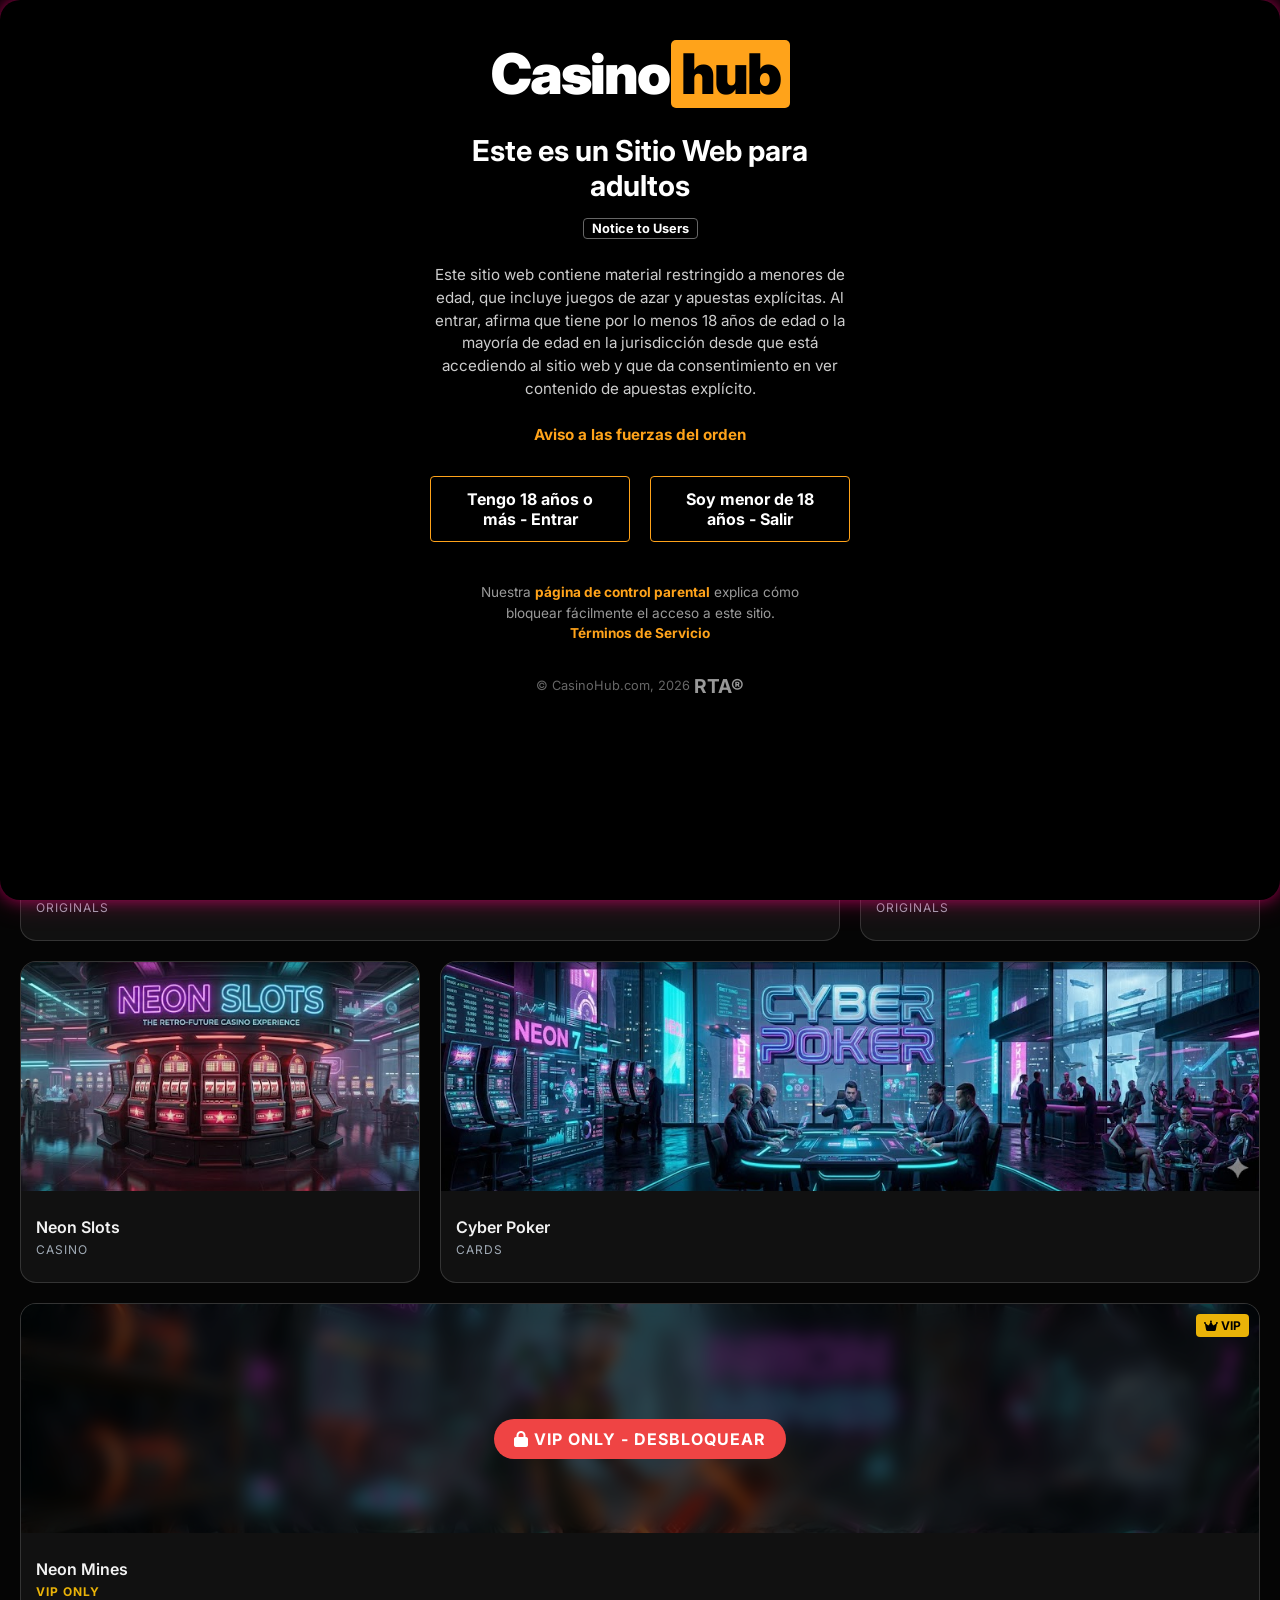
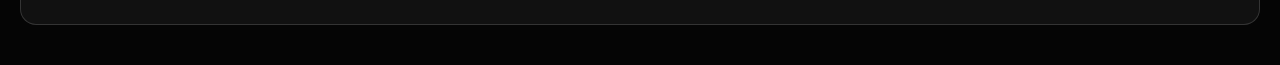
==== commit 869a9cf4: "subienbdo ya la web al 1200% sin orgnizar archivos" ====
--- a/index.html
+++ b/index.html
@@ -1,4 +1,4 @@
-<!DOCTYPE html>
+﻿<!DOCTYPE html>
 <html lang="es">
 
 <head>
@@ -54,9 +54,9 @@
         <div class="topbar-content">
             <div class="topbar-left">
                 <!-- Logo del Casino -->
-                <div class="topbar-logo">
+                <a href="index.html" class="topbar-logo" style="text-decoration: none;">
                     <i class="fa-solid fa-dice-d20"></i> <span class="logo-text">CasinoHub</span>
-                </div>
+                </a>
 
                 <!-- Enlaces de Navegación -->
                 <nav class="topbar-nav" id="mobileNav">
@@ -110,7 +110,7 @@
                     </div>
                     <button id="addFundsBtn" class="add-funds-btn"><i class="fa-solid fa-plus add-funds-icon"
                             style="display:none;"></i><span class="add-funds-text">+ Añadir Saldo</span></button>
-                    <a href="#" class="user-profile-btn" style="cursor: pointer;">
+                    <a href="pages/profile.html" class="user-profile-btn" style="cursor: pointer;">
                         <div class="user-avatar" id="userAvatarBtn">J</div>
                         <span id="userNameBtn">Jugador</span>
                     </a>
@@ -179,6 +179,10 @@
                 <div style="text-align: left;">
                     <h3 id="wallet-name" class="neon-text" style="margin-bottom: 5px;">Usuario</h3>
                     <p style="color: #94a3b8; font-size: 0.9em;">Miembro VIP</p>
+                    <button id="btn-logout" class="btn-secondary"
+                        style="border: 1px solid #ef4444; color: #ef4444; padding: 4px 8px; font-size: 0.8em; cursor: pointer; border-radius: 4px; margin-top: 5px;">
+                        <i class="fa-solid fa-right-from-bracket"></i> Salir
+                    </button>
                 </div>
                 <button id="btn-close-wallet" class="btn-icon" style="margin-left: auto; align-self: flex-start;">
                     <i class="fa-solid fa-xmark" style="font-size: 24px;"></i>
@@ -284,33 +288,11 @@
     <div id="toast-container"></div>
 
     <!-- Modal de Perfil de Usuario -->
-    <dialog id="profile-modal" class="modal">
-        <div class="modal-content glass-effect" style="margin: auto; max-width: 400px; text-align: center;">
-            <div style="display: flex; justify-content: space-between; align-items: flex-start; margin-bottom: 20px;">
-                <h3 class="neon-text" style="margin: 0; font-size: 1.5rem;">Mi Perfil</h3>
-                <button id="btn-close-profile" class="btn-icon">
-                    <i class="fa-solid fa-xmark" style="font-size: 24px;"></i>
-                </button>
-            </div>
-            <div style="margin-bottom: 30px;">
-                <img id="profile-modal-avatar" src="" alt="Avatar"
-                    style="width: 100px; height: 100px; border-radius: 50%; border: 3px solid var(--magenta); margin-bottom: 15px; box-shadow: 0 0 15px rgba(236, 72, 153, 0.5);">
-                <h2 id="profile-modal-name" style="color: #fff; margin-bottom: 5px;">Usuario</h2>
-                <span
-                    style="background: rgba(16, 185, 129, 0.2); color: #10b981; padding: 4px 10px; border-radius: 20px; font-size: 0.8em; font-weight: bold;">Jugador
-                    Activo</span>
-            </div>
-
-            <button id="btn-logout" class="btn-secondary"
-                style="width: 100%; border: 1px solid #ef4444; color: #ef4444; cursor: pointer; display: flex; align-items: center; justify-content: center; gap: 10px;">
-                <i class="fa-solid fa-right-from-bracket"></i> Cerrar Sesión / Cambiar Cuenta
-            </button>
-        </div>
-    </dialog>
+
 
     <!-- Botón Reset DB (Herramienta de Testing) -->
     <button onclick="localStorage.clear(); sessionStorage.clear(); location.reload();"
-        style="position: fixed; bottom: 20px; right: 20px; z-index: 9999; background: #ef4444; color: white; padding: 12px 15px; border-radius: 8px; cursor: pointer; font-weight: bold; border: none; box-shadow: 0 4px 10px rgba(239, 68, 68, 0.4);">
+        style="position: fixed; bottom: 80px; right: 20px; z-index: 9999; background: #ef4444; color: white; padding: 12px 15px; border-radius: 8px; cursor: pointer; font-weight: bold; border: none; box-shadow: 0 4px 10px rgba(239, 68, 68, 0.4);">
         💣 Reset DB
     </button>
 
--- a/css/modal.css
+++ b/css/modal.css
@@ -221,6 +221,12 @@
     font-weight: bold;
 }
 
+.hub-content p a {
+    outline: none !important;
+    text-decoration: none;
+    box-shadow: none;
+}
+
 .hub-rta {
     font-size: 0.8rem;
     color: #666;
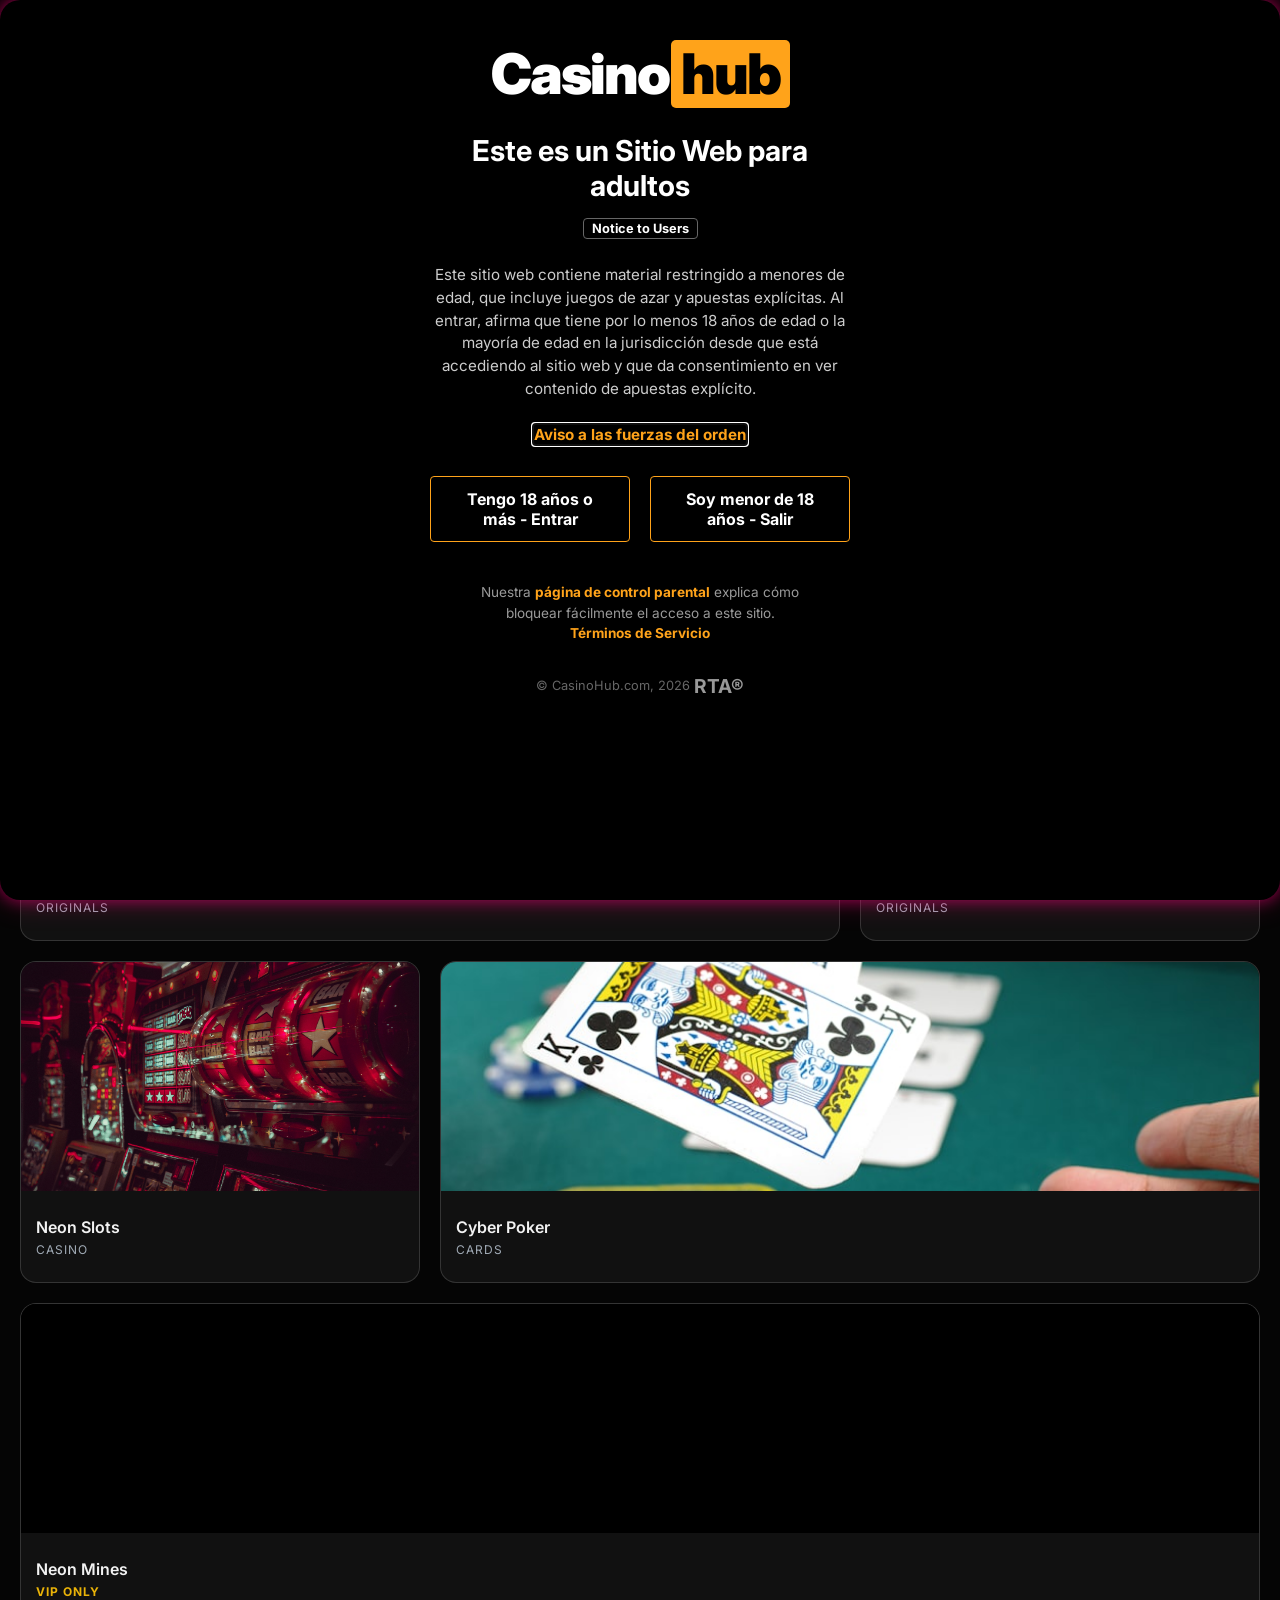
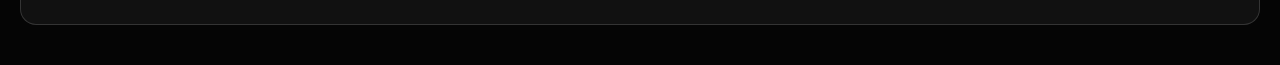
==== commit 6e0336f8: "Merge branch 'main' of https://github.com/zhdanskyi/Casino-Project" ====
--- a/index.html
+++ b/index.html
@@ -1,4 +1,4 @@
-﻿<!DOCTYPE html>
+<!DOCTYPE html>
 <html lang="es">
 
 <head>
@@ -54,9 +54,9 @@
         <div class="topbar-content">
             <div class="topbar-left">
                 <!-- Logo del Casino -->
-                <a href="index.html" class="topbar-logo" style="text-decoration: none;">
+                <div class="topbar-logo">
                     <i class="fa-solid fa-dice-d20"></i> <span class="logo-text">CasinoHub</span>
-                </a>
+                </div>
 
                 <!-- Enlaces de Navegación -->
                 <nav class="topbar-nav" id="mobileNav">
@@ -110,7 +110,7 @@
                     </div>
                     <button id="addFundsBtn" class="add-funds-btn"><i class="fa-solid fa-plus add-funds-icon"
                             style="display:none;"></i><span class="add-funds-text">+ Añadir Saldo</span></button>
-                    <a href="pages/profile.html" class="user-profile-btn" style="cursor: pointer;">
+                    <a href="#" class="user-profile-btn" style="cursor: pointer;">
                         <div class="user-avatar" id="userAvatarBtn">J</div>
                         <span id="userNameBtn">Jugador</span>
                     </a>
@@ -179,10 +179,6 @@
                 <div style="text-align: left;">
                     <h3 id="wallet-name" class="neon-text" style="margin-bottom: 5px;">Usuario</h3>
                     <p style="color: #94a3b8; font-size: 0.9em;">Miembro VIP</p>
-                    <button id="btn-logout" class="btn-secondary"
-                        style="border: 1px solid #ef4444; color: #ef4444; padding: 4px 8px; font-size: 0.8em; cursor: pointer; border-radius: 4px; margin-top: 5px;">
-                        <i class="fa-solid fa-right-from-bracket"></i> Salir
-                    </button>
                 </div>
                 <button id="btn-close-wallet" class="btn-icon" style="margin-left: auto; align-self: flex-start;">
                     <i class="fa-solid fa-xmark" style="font-size: 24px;"></i>
@@ -288,11 +284,33 @@
     <div id="toast-container"></div>
 
     <!-- Modal de Perfil de Usuario -->
-
+    <dialog id="profile-modal" class="modal">
+        <div class="modal-content glass-effect" style="margin: auto; max-width: 400px; text-align: center;">
+            <div style="display: flex; justify-content: space-between; align-items: flex-start; margin-bottom: 20px;">
+                <h3 class="neon-text" style="margin: 0; font-size: 1.5rem;">Mi Perfil</h3>
+                <button id="btn-close-profile" class="btn-icon">
+                    <i class="fa-solid fa-xmark" style="font-size: 24px;"></i>
+                </button>
+            </div>
+            <div style="margin-bottom: 30px;">
+                <img id="profile-modal-avatar" src="" alt="Avatar"
+                    style="width: 100px; height: 100px; border-radius: 50%; border: 3px solid var(--magenta); margin-bottom: 15px; box-shadow: 0 0 15px rgba(236, 72, 153, 0.5);">
+                <h2 id="profile-modal-name" style="color: #fff; margin-bottom: 5px;">Usuario</h2>
+                <span
+                    style="background: rgba(16, 185, 129, 0.2); color: #10b981; padding: 4px 10px; border-radius: 20px; font-size: 0.8em; font-weight: bold;">Jugador
+                    Activo</span>
+            </div>
+
+            <button id="btn-logout" class="btn-secondary"
+                style="width: 100%; border: 1px solid #ef4444; color: #ef4444; cursor: pointer; display: flex; align-items: center; justify-content: center; gap: 10px;">
+                <i class="fa-solid fa-right-from-bracket"></i> Cerrar Sesión / Cambiar Cuenta
+            </button>
+        </div>
+    </dialog>
 
     <!-- Botón Reset DB (Herramienta de Testing) -->
     <button onclick="localStorage.clear(); sessionStorage.clear(); location.reload();"
-        style="position: fixed; bottom: 80px; right: 20px; z-index: 9999; background: #ef4444; color: white; padding: 12px 15px; border-radius: 8px; cursor: pointer; font-weight: bold; border: none; box-shadow: 0 4px 10px rgba(239, 68, 68, 0.4);">
+        style="position: fixed; bottom: 20px; right: 20px; z-index: 9999; background: #ef4444; color: white; padding: 12px 15px; border-radius: 8px; cursor: pointer; font-weight: bold; border: none; box-shadow: 0 4px 10px rgba(239, 68, 68, 0.4);">
         💣 Reset DB
     </button>
 
--- a/css/modal.css
+++ b/css/modal.css
@@ -221,12 +221,6 @@
     font-weight: bold;
 }
 
-.hub-content p a {
-    outline: none !important;
-    text-decoration: none;
-    box-shadow: none;
-}
-
 .hub-rta {
     font-size: 0.8rem;
     color: #666;
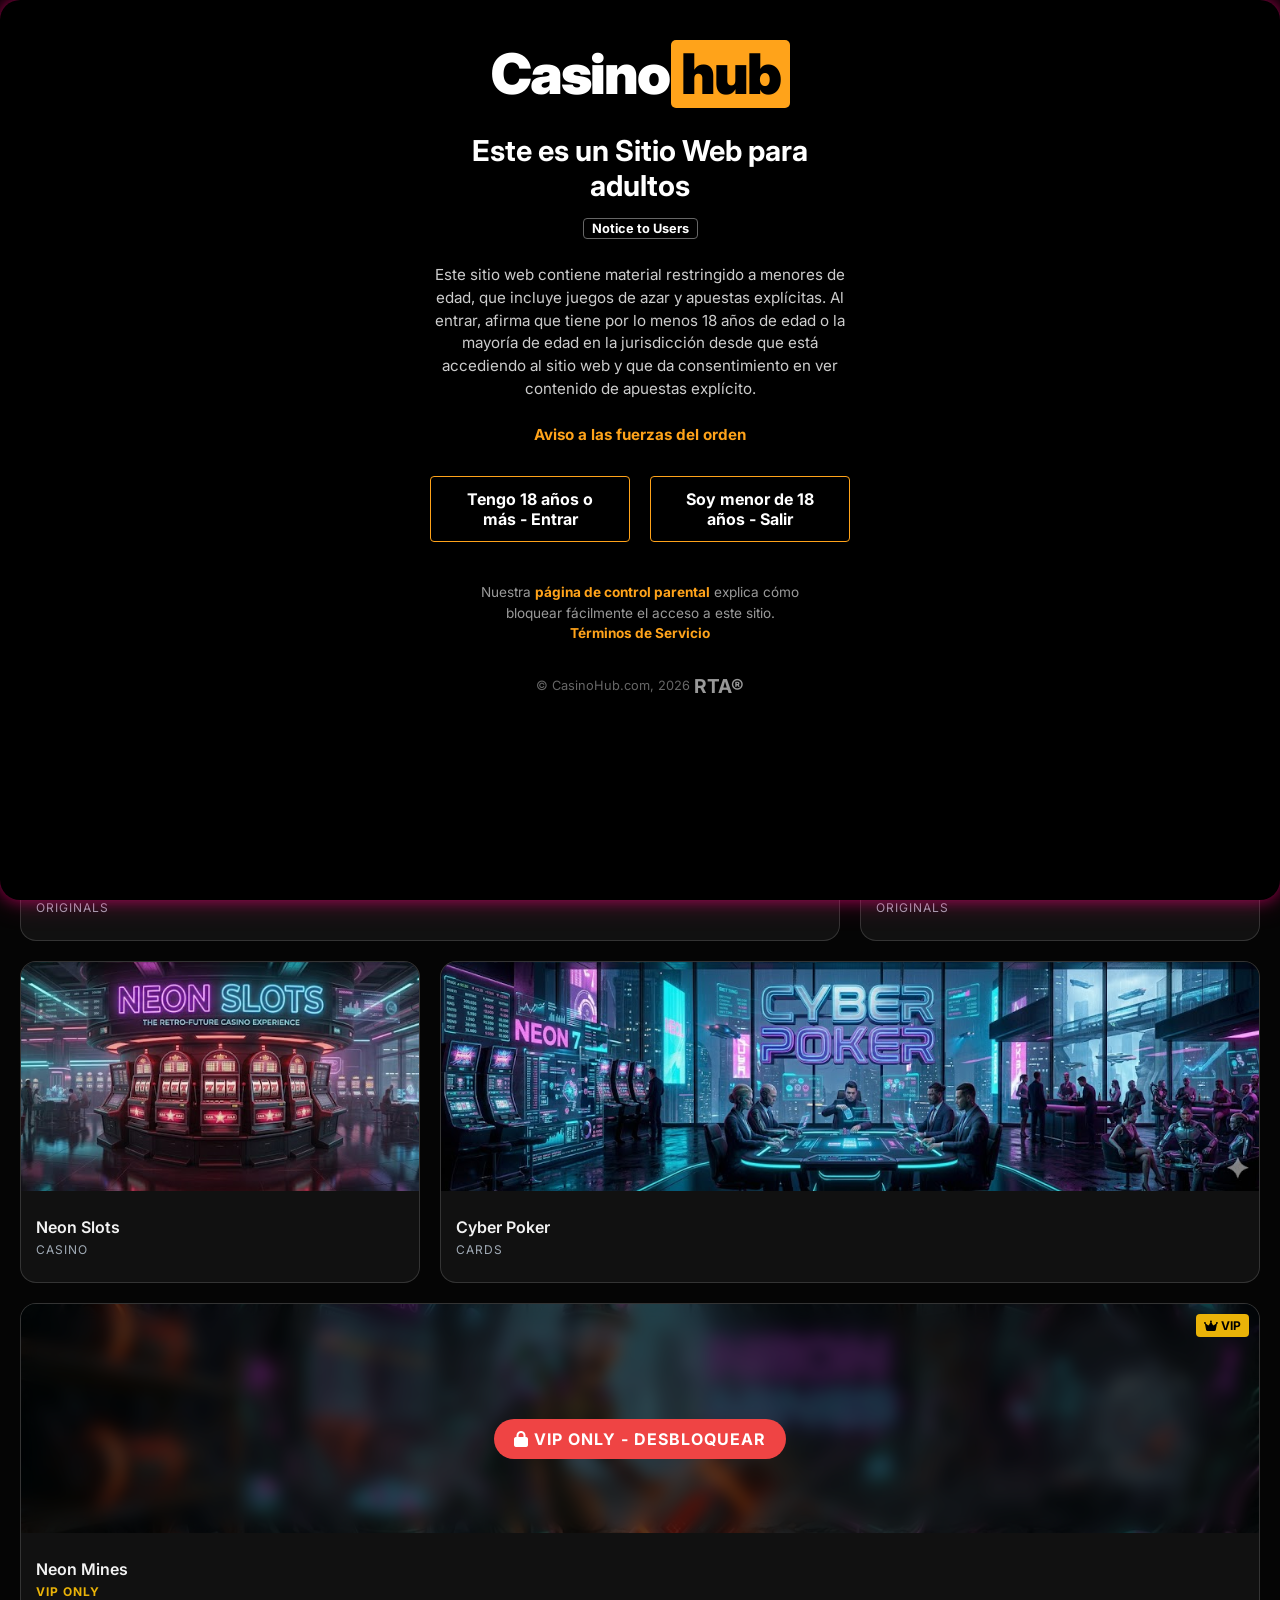
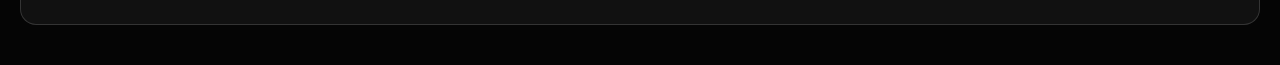
==== commit 005dcdf8: "Merge branch 'main' of https://github.com/zhdanskyi/Casino-Project" ====
--- a/index.html
+++ b/index.html
@@ -1,4 +1,4 @@
-<!DOCTYPE html>
+﻿<!DOCTYPE html>
 <html lang="es">
 
 <head>
@@ -54,9 +54,9 @@
         <div class="topbar-content">
             <div class="topbar-left">
                 <!-- Logo del Casino -->
-                <div class="topbar-logo">
+                <a href="index.html" class="topbar-logo" style="text-decoration: none;">
                     <i class="fa-solid fa-dice-d20"></i> <span class="logo-text">CasinoHub</span>
-                </div>
+                </a>
 
                 <!-- Enlaces de Navegación -->
                 <nav class="topbar-nav" id="mobileNav">
@@ -110,7 +110,7 @@
                     </div>
                     <button id="addFundsBtn" class="add-funds-btn"><i class="fa-solid fa-plus add-funds-icon"
                             style="display:none;"></i><span class="add-funds-text">+ Añadir Saldo</span></button>
-                    <a href="#" class="user-profile-btn" style="cursor: pointer;">
+                    <a href="pages/profile.html" class="user-profile-btn" style="cursor: pointer;">
                         <div class="user-avatar" id="userAvatarBtn">J</div>
                         <span id="userNameBtn">Jugador</span>
                     </a>
@@ -179,6 +179,10 @@
                 <div style="text-align: left;">
                     <h3 id="wallet-name" class="neon-text" style="margin-bottom: 5px;">Usuario</h3>
                     <p style="color: #94a3b8; font-size: 0.9em;">Miembro VIP</p>
+                    <button id="btn-logout" class="btn-secondary"
+                        style="border: 1px solid #ef4444; color: #ef4444; padding: 4px 8px; font-size: 0.8em; cursor: pointer; border-radius: 4px; margin-top: 5px;">
+                        <i class="fa-solid fa-right-from-bracket"></i> Salir
+                    </button>
                 </div>
                 <button id="btn-close-wallet" class="btn-icon" style="margin-left: auto; align-self: flex-start;">
                     <i class="fa-solid fa-xmark" style="font-size: 24px;"></i>
@@ -284,33 +288,11 @@
     <div id="toast-container"></div>
 
     <!-- Modal de Perfil de Usuario -->
-    <dialog id="profile-modal" class="modal">
-        <div class="modal-content glass-effect" style="margin: auto; max-width: 400px; text-align: center;">
-            <div style="display: flex; justify-content: space-between; align-items: flex-start; margin-bottom: 20px;">
-                <h3 class="neon-text" style="margin: 0; font-size: 1.5rem;">Mi Perfil</h3>
-                <button id="btn-close-profile" class="btn-icon">
-                    <i class="fa-solid fa-xmark" style="font-size: 24px;"></i>
-                </button>
-            </div>
-            <div style="margin-bottom: 30px;">
-                <img id="profile-modal-avatar" src="" alt="Avatar"
-                    style="width: 100px; height: 100px; border-radius: 50%; border: 3px solid var(--magenta); margin-bottom: 15px; box-shadow: 0 0 15px rgba(236, 72, 153, 0.5);">
-                <h2 id="profile-modal-name" style="color: #fff; margin-bottom: 5px;">Usuario</h2>
-                <span
-                    style="background: rgba(16, 185, 129, 0.2); color: #10b981; padding: 4px 10px; border-radius: 20px; font-size: 0.8em; font-weight: bold;">Jugador
-                    Activo</span>
-            </div>
-
-            <button id="btn-logout" class="btn-secondary"
-                style="width: 100%; border: 1px solid #ef4444; color: #ef4444; cursor: pointer; display: flex; align-items: center; justify-content: center; gap: 10px;">
-                <i class="fa-solid fa-right-from-bracket"></i> Cerrar Sesión / Cambiar Cuenta
-            </button>
-        </div>
-    </dialog>
+
 
     <!-- Botón Reset DB (Herramienta de Testing) -->
     <button onclick="localStorage.clear(); sessionStorage.clear(); location.reload();"
-        style="position: fixed; bottom: 20px; right: 20px; z-index: 9999; background: #ef4444; color: white; padding: 12px 15px; border-radius: 8px; cursor: pointer; font-weight: bold; border: none; box-shadow: 0 4px 10px rgba(239, 68, 68, 0.4);">
+        style="position: fixed; bottom: 80px; right: 20px; z-index: 9999; background: #ef4444; color: white; padding: 12px 15px; border-radius: 8px; cursor: pointer; font-weight: bold; border: none; box-shadow: 0 4px 10px rgba(239, 68, 68, 0.4);">
         💣 Reset DB
     </button>
 
--- a/css/modal.css
+++ b/css/modal.css
@@ -221,6 +221,12 @@
     font-weight: bold;
 }
 
+.hub-content p a {
+    outline: none !important;
+    text-decoration: none;
+    box-shadow: none;
+}
+
 .hub-rta {
     font-size: 0.8rem;
     color: #666;
